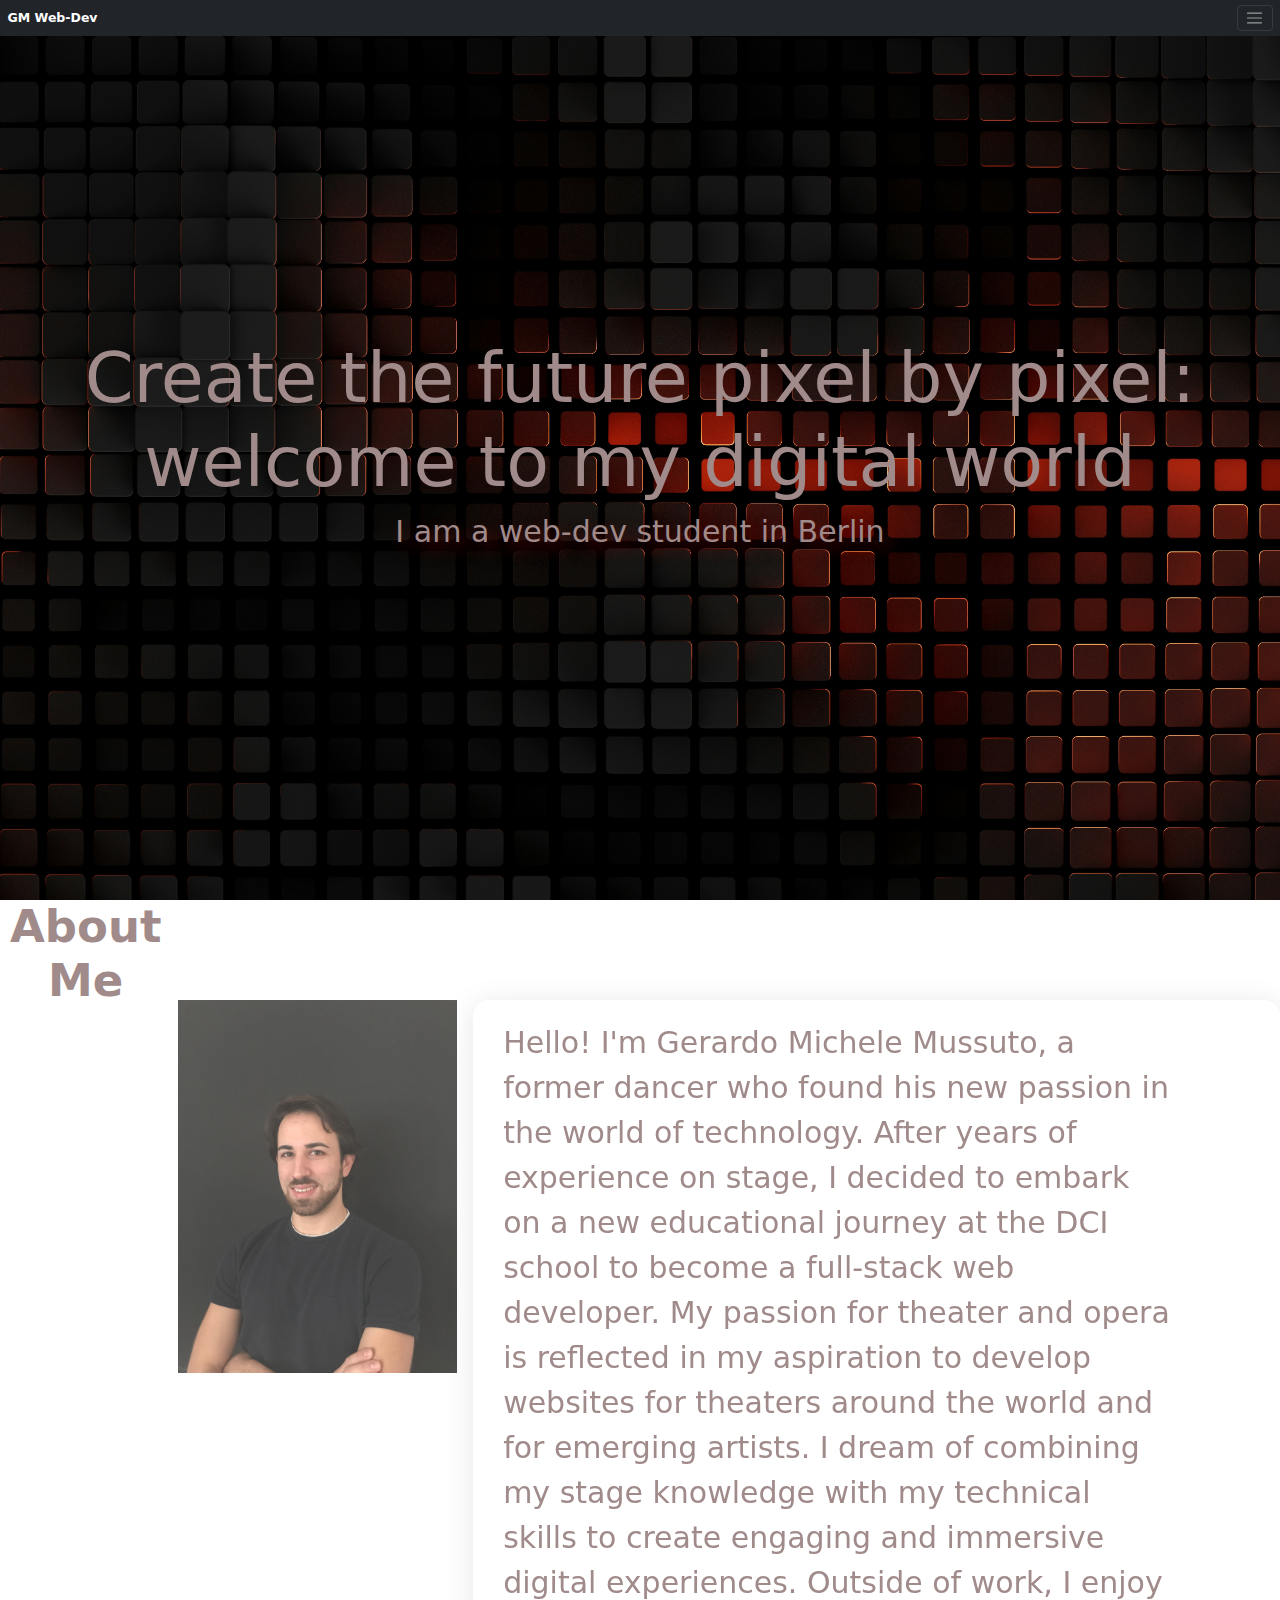
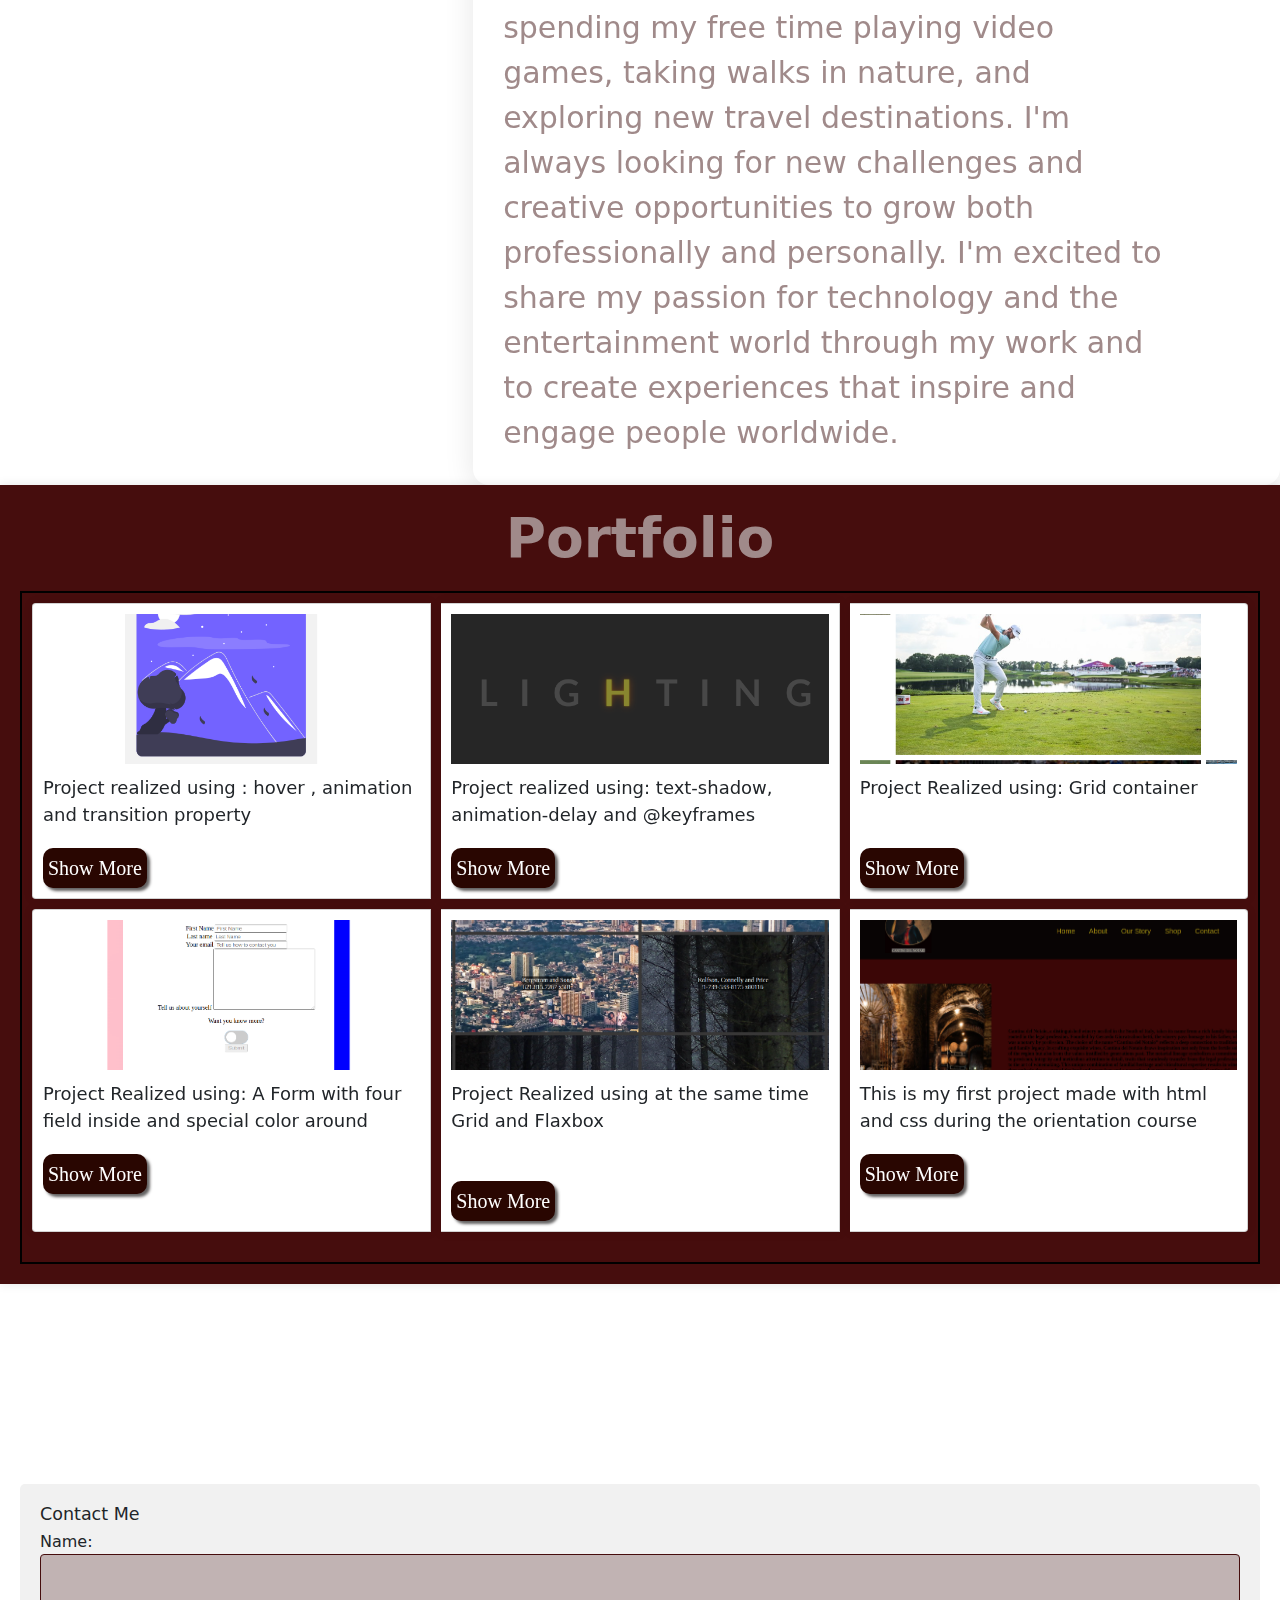
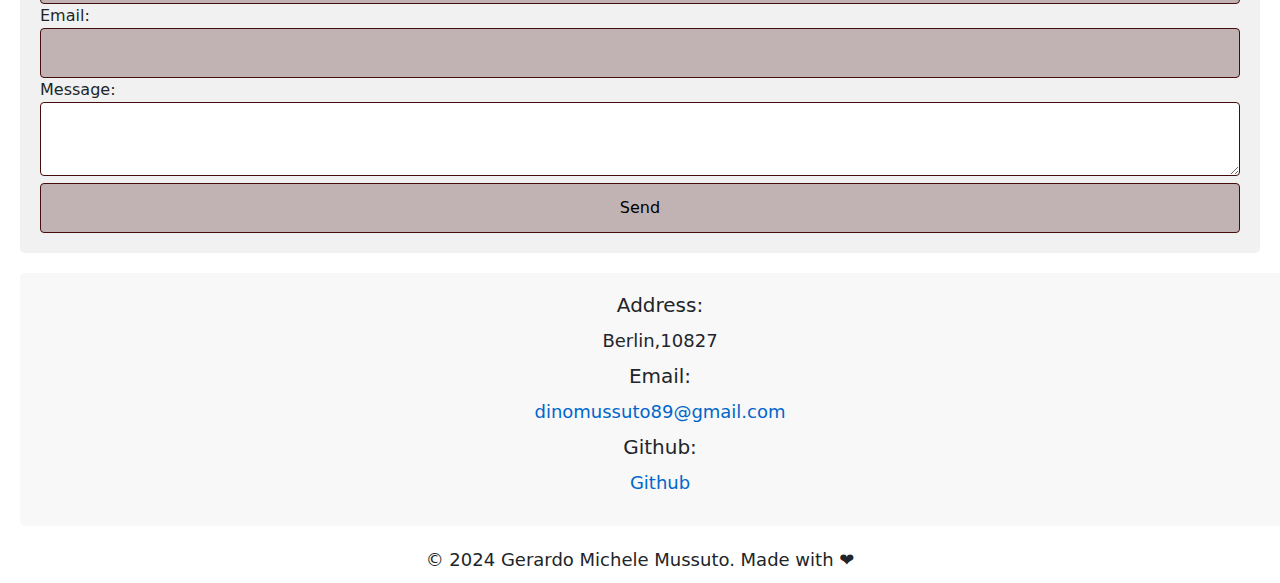
==== index.html @ 2b03a21e "send solution" ====
<!DOCTYPE html>
<html lang="en">
  <head>
    <meta charset="UTF-8" />
    <meta name="viewport" content="width=device-width, initial-scale=1.0" />
    <meta
      name="description"
      content="Explore Gerardo Mussuto's portfolio showcasing his web development projects. Learn about his background, skills, and contact information. Get in touch for collaborations."
    />
    <title>GM Portfolio</title>
    <link rel="stylesheet" href="style.css" />
    <!-- bootstrap CDN -->
    <link
      href="https://cdn.jsdelivr.net/npm/bootstrap@5.3.3/dist/css/bootstrap.min.css"
      rel="stylesheet"
      integrity="sha384-QWTKZyjpPEjISv5WaRU9OFeRpok6YctnYmDr5pNlyT2bRjXh0JMhjY6hW+ALEwIH"
      crossorigin="anonymous"
    />
  </head>
  <body>
    <!--Navigation bar added using bootstrap-->
    <nav
      class="navbar navbar-dark bg-dark fixed-top"
      aria-label="First navbar example"
    >
      <div class="container-fluid">
        <a class="navbar-brand" href="#">GM Web-Dev</a>
        <button
          class="navbar-toggler collapsed"
          type="button"
          data-bs-toggle="collapse"
          data-bs-target="#navbarsExample01"
          aria-controls="navbarsExample01"
          aria-expanded="false"
          aria-label="Toggle navigation"
        >
          <span class="navbar-toggler-icon"></span>
        </button>

        <div class="navbar-collapse collapse" id="navbarsExample01">
          <ul class="navbar-nav me-auto mb-2">
            <li class="nav-item">
              <a class="nav-link active" aria-current="page" href="#">Home</a>
            </li>
            <li class="nav-item">
              <a class="nav-link" href="#about">About</a>
            </li>

            <li class="nav-item dropdown">
              <a
                class="nav-link dropdown-toggle"
                href="#"
                data-bs-toggle="dropdown"
                aria-expanded="false"
                >More info</a
              >
              <ul class="dropdown-menu">
                <li>
                  <a class="dropdown-item" href="#portfolio">Portfolio</a>
                </li>
                <li>
                  <a class="dropdown-item" href="#contact">Contact</a>
                </li>
              </ul>
            </li>
          </ul>
        </div>
      </div>
    </nav>
    <!--Hero Section the text appears one letter at a time-->
    <section class="image-bg" id="home">
      <div class="container">
        <div class="main-title">
          <h1>Create the future pixel by pixel: welcome to my digital world</h1>
        </div>
        <div class="row">
          <h2 class="title">
            <span>C</span>
            <span>r</span>
            <span>e</span>
            <span>a</span>
            <span>t</span>
            <span>e</span>
            <span>&nbsp;</span>
            <span>t</span>
            <span>h</span>
            <span>e</span>
            <span>&nbsp;</span>
            <span>f</span>
            <span>u</span>
            <span>t</span>
            <span>u</span>
            <span>r</span>
            <span>e</span>
            <span>&nbsp;</span>
            <span>p</span>
            <span>i</span>
            <span>x</span>
            <span>e</span>
            <span>l</span>
            <span>&nbsp;</span>
            <span>b</span>
            <span>y</span>
            <span>&nbsp;</span>
            <span>p</span>
            <span>i</span>
            <span>x</span>
            <span>e</span>
            <span>l</span>
            <span>:</span>
            <span>&nbsp;</span>
            <span>w</span>
            <span>e</span>
            <span>l</span>
            <span>c</span>
            <span>o</span>
            <span>m</span>
            <span>e</span>
            <span>&nbsp;</span>
            <span>t</span>
            <span>o</span>

            <span>&nbsp;</span>
            <span>m</span>
            <span>y</span>
            <span>&nbsp;</span>
            <span>d</span>
            <span>i</span>
            <span>g</span>
            <span>i</span>
            <span>t</span>
            <span>a</span>
            <span>l</span>
            <span>&nbsp;</span>
            <span>w</span>
            <span>o</span>
            <span>r</span>
            <span>l</span>
            <span>d</span>
          </h2>
          <p class="title-2">I am a web-dev student in Berlin</p>
        </div>
      </div>
    </section>
    <div class="section-div">
      <section class="video" id="about">
        <video autoplay loop muted playsinline id="video-background">
          <source
            src="./video/3141211-uhd_3840_2160_25fps.mp4"
            type="video/mp4"
          />
        </video>
        <div class="container-1">
          <h2>About Me</h2>
        </div>
        <div class="container-2">
          <img
            src="images/IMG_7502.jpg"
            class="foto"
            alt="profile picture of myself with t-shirt"
          />
          <div class="about-me-text">
            <p>
              Hello! I'm Gerardo Michele Mussuto, a former dancer who found his
              new passion in the world of technology. After years of experience
              on stage, I decided to embark on a new educational journey at the
              DCI school to become a full-stack web developer. My passion for
              theater and opera is reflected in my aspiration to develop
              websites for theaters around the world and for emerging artists. I
              dream of combining my stage knowledge with my technical skills to
              create engaging and immersive digital experiences. Outside of
              work, I enjoy spending my free time playing video games, taking
              walks in nature, and exploring new travel destinations. I'm always
              looking for new challenges and creative opportunities to grow both
              professionally and personally. I'm excited to share my passion for
              technology and the entertainment world through my work and to
              create experiences that inspire and engage people worldwide.
            </p>
          </div>
        </div>
      </section>
      <!--Porfolio Section contains a card group with some project-->
      <section class="project" id="portfolio">
        <div class="container-tp">
          <h2>Portfolio</h2>
        </div>
        <div class="card-container">
          <div class="card-group">
            <div class="card">
              <img src="./imgPortfolio/caption-this.png" alt="Project 1" />
              <p>
                Project realized using : hover , animation and transition
                property
              </p>
              <div id="show-more-button">
                <a href="./project/captionThis/index.html" target="_blank">
                  <button class="show-more-button">Show More</button></a
                >
              </div>
            </div>
            <div class="card">
              <img src="imgPortfolio/lighting.png" alt="Project 2" />
              <p>
                Project realized using: text-shadow, animation-delay and
                @keyframes
              </p>
              <div id="show-more-button">
                <a href="./project/lightMeUp/index.html" target="_blank">
                  <button class="show-more-button">Show More</button></a
                >
              </div>
            </div>
            <div class="card">
              <img src="./imgPortfolio/sport-grid.png" alt="Project 3" />

              <p>Project Realized using: Grid container</p>
              <br />
              <div id="show-more-button">
                <a href="./project/sportsGrid/index.html" target="_blank">
                  <button class="show-more-button">Show More</button></a
                >
              </div>
            </div>
          </div>
          <div class="card-group">
            <div class="card">
              <img src="./imgPortfolio/Swagger.png" alt="Project 4" />
              <p>
                Project Realized using: A Form with four field inside and
                special color around
              </p>
              <div id="show-more-button">
                <a href="./project/swagger/index.html" target="_blank">
                  <button class="show-more-button">Show More</button></a
                >
              </div>
            </div>
            <div class="card">
              <img src="./imgPortfolio/Grid-flexbox.png" alt="Project 5" />
              <p>Project Realized using at the same time Grid and Flaxbox</p>
              <br />
              <div id="show-more-button">
                <a
                  href="./project/gridAndFlexboxLivingInHarmony/index.html"
                  target="_blank"
                >
                  <button class="show-more-button">Show More</button></a
                >
              </div>
            </div>
            <div class="card">
              <img src="./imgPortfolio/web-page.png" alt="Project 6" />
              <p>
                This is my first project made with html and css during the
                orientation course
              </p>
              <div id="show-more-button">
                <a
                  href="./project/cantinedelnotaiowebpage/index.html"
                  target="_blank"
                >
                  <button class="show-more-button">Show More</button></a
                >
              </div>
            </div>
          </div>
        </div>
      </section>
    </div>

    <!--Contact Section working with Formspree-->

    <div class="container-me" id="contact">
      <h3>Contact Me</h3>
      <form action="https://formspree.io/f/mpzvndnp" method="post">
        <label for="name">Name:</label>
        <input type="text" id="name" name="name" required />

        <label for="email">Email:</label>
        <input type="email" id="email" name="email" required />

        <label for="message">Message:</label>
        <textarea id="message" name="message" required></textarea>

        <input type="submit" value="Send" />
      </form>
    </div>
    <!--Footer Section-->
    <footer>
      <div class="footerclass">
        <div class="info">
          <div class="contact-detail">
            <h2>Address:</h2>
            <p>Berlin,10827</p>
          </div>
          <div class="contact-detail">
            <h2>Email:</h2>
            <p><a href="mailto:you@example.com">dinomussuto89@gmail.com</a></p>
          </div>
          <div class="contact-detail">
            <h2>Github:</h2>
            <p>
              <a
                href="https://github.com/Onid89?tab=repositories"
                target="_blank"
                >Github</a
              >
            </p>
          </div>
        </div>
        <div class="copyright">
          <p>&copy; 2024 Gerardo Michele Mussuto. Made with ❤︎</p>
        </div>
      </div>
    </footer>

    <!--Bootstrap-->
    <script
      src="https://cdn.jsdelivr.net/npm/bootstrap@5.3.3/dist/js/bootstrap.bundle.min.js"
      integrity="sha384-YvpcrYf0tY3lHB60NNkmXc5s9fDVZLESaAA55NDzOxhy9GkcIdslK1eN7N6jIeHz"
      crossorigin="anonymous"
    ></script>
  </body>
</html>
---- style.css ----
:root {
  font-size: 62.5%;
}

/* reset the default margins, borders, and padding of all elements in the documen */
* {
  margin: 0;
  border: 0;
  padding: 0;
}

body {
  background-color: #460d0d;
  overflow-x: hidden;
  max-width: 100%;
}

/* The main-title , h1 title will not be shown when the site launches on large screens */

.main-title {
  display: none;
}

.navbar {
  top: 4rem;
  width: 100%;
  font-weight: bold;
  font-size: 2rem;
}

.dropdown-item,
.dropdown-menu {
  font-size: 1.5rem;
  font-weight: bold;
}

.image-bg {
  height: 100vh;
  background-image: url(./images/milad-fakurian-UBsAHHLucc8-unsplash.jpg);
  background-size: cover;
  position: relative;
}

.title span {
  font-size: 7.5rem;
  opacity: 0;
  animation: appear 0.5s forwards;
  color: rgb(160, 138, 138);
  text-shadow: 8px 8px 16px rgba(181, 16, 16, 0.5);

  word-break: break-word;
}

@keyframes appear {
  from {
    opacity: 0;
  }
  to {
    opacity: 1;
  }
}

.title-2 {
  font-size: 3rem;
  color: rgb(160, 138, 138);
  text-shadow: 8px 8px 16px rgba(181, 16, 16, 0.5);
}

.container {
  text-align: center;
  position: absolute;
  top: 50%;
  left: 50%;
  transform: translate(-50%, -50%);
}

.container-1 {
  margin-bottom: 0;
  text-align: center;
  justify-content: center;
}
.container-1 h2 {
  text-align: center;
  align-items: center;
  /* margin-top: 2.8rem; */
  font-size: 4.5rem;
  color: rgb(160, 138, 138);
  padding-left: 1rem;
  animation: lightingAnimation 3s linear infinite;
  font-weight: bolder;
}

@keyframes lightingAnimation {
  0% {
    color: rgb(160, 138, 138);
  }
  100% {
    color: white;
    text-shadow: 2rem 2rem 2rem white;
  }
}

.video {
  position: relative;
  height: 100%; /* Set the height to 100vh to cover the entire section */
  display: flex;
}

#video-background {
  position: absolute;
  top: 0;
  left: 0;
  width: 100%;
  height: 100%;
  object-fit: cover;
  z-index: -1; /* Move the video behind the content */
}

.container-1,
.container-2 {
  position: relative;
  z-index: 1 Move the content on top of the video;
}

.foto {
  margin-inline: 16px;
  width: 20%;
  opacity: 0.8;
}

.container-2 {
  margin-top: 10rem;
  display: flex;
  align-items: start;
}

.container-2 img {
  width: 25%;
}
.section-div {
  display: flex;
  flex-direction: column;
}
.about-me-text {
  display: flex;
  /* width: 75%;
  height: 80%; */

  border-radius: 16px;
  box-shadow: 0 4px 30px rgba(0, 0, 0, 0.1);
  backdrop-filter: blur(20px);
  -webkit-backdrop-filter: blur(20px);
  font-size: 3rem;
  color: rgb(160, 138, 138);
  padding: 2rem;
  position: relative;
  margin-bottom: 10rem;
  p {
    position: relative;
    display: flex;
    flex-direction: column;
    padding-right: 9rem;
    margin-left: 1rem;
  }
}

/*Card Section Style*/

.project {
  position: relative;
  max-width: 100%;
  height: 100%;
  /*  margin: 40px; */
  padding: 20px;
  box-shadow: 0 0 10px rgba(0, 0, 0, 0.1);
  background: rgba(61, 1, 1, 0.952);
  background-size: cover;
  position: relative;
  margin-top: 10rem;
}

.main-title {
  text-align: center;
  justify-content: center;
  color: rgb(160, 138, 138);
  opacity: 0;
  display: flex;
  h1 {
    font-size: 7em;
  }
}
.container-tp h2 {
  text-align: center;
  justify-content: center;
  font-size: 5.5rem;
  color: rgb(160, 138, 138);
  animation: lightingAnimation 3s linear infinite;
  font-weight: bolder;
}

.card-container {
  margin-top: 2rem;
  display: flex;
  flex-wrap: wrap;
  justify-content: center;
}

.card-group {
  display: flex;
  flex-wrap: wrap;
  justify-content: center;
  margin-bottom: 0;
}

/* work on the buttons when responsive */
.card {
  margin: 1rem;
  width: calc(33.33% - 40px);
  background: #fff;
  border: 1px solid #ddd;
  box-shadow: 0 0 10px rgba(0, 0, 0, 0.1);
  padding: 1rem;
  font-size: 18px;
}

.card img {
  width: 100%;
  height: 150px;
  object-fit: cover;
  margin-bottom: 10px;
}

.card p {
  margin-bottom: 20px;
}

.container-me {
  background-color: #f1f1f1;
  padding: 20px;
  margin: 20px;
  border-radius: 5px;
  margin-top: 20rem;
}

input {
  background: #410c0c44;
}

input,
textarea {
  width: 100%;
  padding: 12px;
  border: 1px solid #460d0d;
  border-radius: 4px;
  box-sizing: border-box;
  margin-top: 6px;
  margin-bottom: 16px;
  resize: vertical;
}

.show-more-button {
  padding: 0.5rem;
  border-radius: 1rem;
  background-color: #290601;
  color: #ffffff;
  font-size: 2rem;
  font-family: "Courgette", cursive;
  cursor: pointer;
  box-shadow: 0.3rem 0.3rem 0.3rem rgb(100, 98, 98);
}

.info {
  background-color: #f1f1f188;
  padding: 20px;
  margin: 20px;
  border-radius: 5px;
  text-align: center;
}

.info h2 {
  margin-bottom: 10px;
}

.info a {
  color: #0066cc;
  text-decoration: none;
}

.card-container {
  /* black border for div check */
  border: 2px solid black;
  display: flex;
  flex-wrap: wrap;
  padding-bottom: 3rem;
}

.project {
  margin-top: -10rem;
}

form {
  font-size: medium;
}
footer {
  width: 100%;
  font-size: large;
  text-align: center;
  .info {
    width: 100%;
    justify-content: space-between;
    padding-right: 15rem;
    padding-left: 15rem;
    background-color: #f1f1f188;
    display: flex;
    position: relative;
  }
  .copyright {
    text-align: center;
    justify-content: center;
  }
}

/* Adaptation for cellular phones */

@media screen and (max-width: 480px) and (orientation: portrait) {
  .main-title {
    opacity: 1;
  }
  .title {
    display: none;
  }
  .about-me-text {
    display: flex;
    flex-direction: column;
  }
  .about-me-text p {
    display: flex;
    flex-direction: column;
    position: relative;
  }
  .footerclass .info {
    display: flex;
    flex-direction: column;
    align-items: center;
  }
}
/* Adaptation for tablets and medium size screens */

@media screen and (min-width: 481px) and (max-width: 768px) {
  .main-title {
    opacity: 1;
  }
  .title {
    display: none;
  }
  .about-me-text {
    display: flex;
    flex-direction: column;
  }
  .about-me-text p {
    display: flex;
    flex-direction: column;
    position: relative;
  }
  .footerclass .info {
    display: flex;
    flex-direction: column;
    align-items: center;
  }
}
/* Adaptation for smaller and medium rasolution screens */

@media screen and (min-width: 769px) and (max-width: 1783px) {
  .main-title {
    opacity: 1;
  }
  .title {
    display: none;
  }
  .about-me-text {
    display: flex;
    flex-direction: column;
  }
  .about-me-text p {
    display: flex;
    flex-direction: column;
    position: relative;
  }
  .footerclass .info {
    display: flex;
    flex-direction: column;
    align-items: center;
  }
}

/* Hero Section Delay each letter */
.title span:nth-child(1) {
  animation-delay: 0s;
}
.title span:nth-child(2) {
  animation-delay: 0.1s;
}
.title span:nth-child(3) {
  animation-delay: 0.2s;
}
.title span:nth-child(4) {
  animation-delay: 0.3s;
}
.title span:nth-child(5) {
  animation-delay: 0.4s;
}
.title span:nth-child(6) {
  animation-delay: 0.5s;
}
.title span:nth-child(7) {
  animation-delay: 0.6s;
}
.title span:nth-child(8) {
  animation-delay: 0.7s;
}
.title span:nth-child(9) {
  animation-delay: 0.8s;
}
.title span:nth-child(10) {
  animation-delay: 0.9s;
}
.title span:nth-child(11) {
  animation-delay: 1s;
}
.title span:nth-child(12) {
  animation-delay: 1.1s;
}
.title span:nth-child(13) {
  animation-delay: 1.2s;
}
.title span:nth-child(14) {
  animation-delay: 1.3s;
}
.title span:nth-child(15) {
  animation-delay: 1.4s;
}
.title span:nth-child(16) {
  animation-delay: 1.5s;
}
.title span:nth-child(17) {
  animation-delay: 1.6s;
}
.title span:nth-child(18) {
  animation-delay: 1.7s;
}
.title span:nth-child(19) {
  animation-delay: 1.8s;
}
.title span:nth-child(20) {
  animation-delay: 1.9s;
}
.title span:nth-child(21) {
  animation-delay: 2s;
}
.title span:nth-child(22) {
  animation-delay: 2.1s;
}
.title span:nth-child(23) {
  animation-delay: 2.2s;
}
.title span:nth-child(24) {
  animation-delay: 2.3s;
}
.title span:nth-child(25) {
  animation-delay: 2.4s;
}
.title span:nth-child(26) {
  animation-delay: 2.5s;
}
.title span:nth-child(27) {
  animation-delay: 2.6s;
}
.title span:nth-child(28) {
  animation-delay: 2.7s;
}
.title span:nth-child(29) {
  animation-delay: 2.8s;
}
.title span:nth-child(30) {
  animation-delay: 2.9s;
}
.title span:nth-child(31) {
  animation-delay: 3s;
}
.title span:nth-child(32) {
  animation-delay: 3.1s;
}

.title span:nth-child(33) {
  animation-delay: 3.2s;
}
.title span:nth-child(34) {
  animation-delay: 3.3s;
}
.title span:nth-child(35) {
  animation-delay: 3.4s;
}
.title span:nth-child(36) {
  animation-delay: 3.5s;
}
.title span:nth-child(37) {
  animation-delay: 3.6s;
}
.title span:nth-child(38) {
  animation-delay: 3.7s;
}
.title span:nth-child(39) {
  animation-delay: 3.8s;
}
.title span:nth-child(40) {
  animation-delay: 3.9s;
}
.title span:nth-child(41) {
  animation-delay: 4s;
}
.title span:nth-child(42) {
  animation-delay: 4.1s;
}
.title span:nth-child(43) {
  animation-delay: 4.2s;
}
.title span:nth-child(44) {
  animation-delay: 4.3s;
}
.title span:nth-child(45) {
  animation-delay: 4.4s;
}
.title span:nth-child(46) {
  animation-delay: 4.5s;
}
.title span:nth-child(47) {
  animation-delay: 4.6s;
}
.title span:nth-child(48) {
  animation-delay: 4.7s;
}
.title span:nth-child(49) {
  animation-delay: 4.8s;
}
.title span:nth-child(50) {
  animation-delay: 4.9s;
}
.title span:nth-child(51) {
  animation-delay: 5s;
}
.title span:nth-child(52) {
  animation-delay: 5.1s;
}
.title span:nth-child(53) {
  animation-delay: 5.2s;
}
.title span:nth-child(54) {
  animation-delay: 5.3s;
}
.title span:nth-child(55) {
  animation-delay: 5.4s;
}
.title span:nth-child(56) {
  animation-delay: 5.5s;
}
.title span:nth-child(57) {
  animation-delay: 5.6s;
}
.title span:nth-child(58) {
  animation-delay: 5.7s;
}
.title span:nth-child(59) {
  animation-delay: 5.8s;
}
.title span:nth-child(60) {
  animation-delay: 5.9s;
}
.title span:nth-child(61) {
  animation-delay: 6s;
}
.title span:nth-child(62) {
  animation-delay: 6.1s;
}
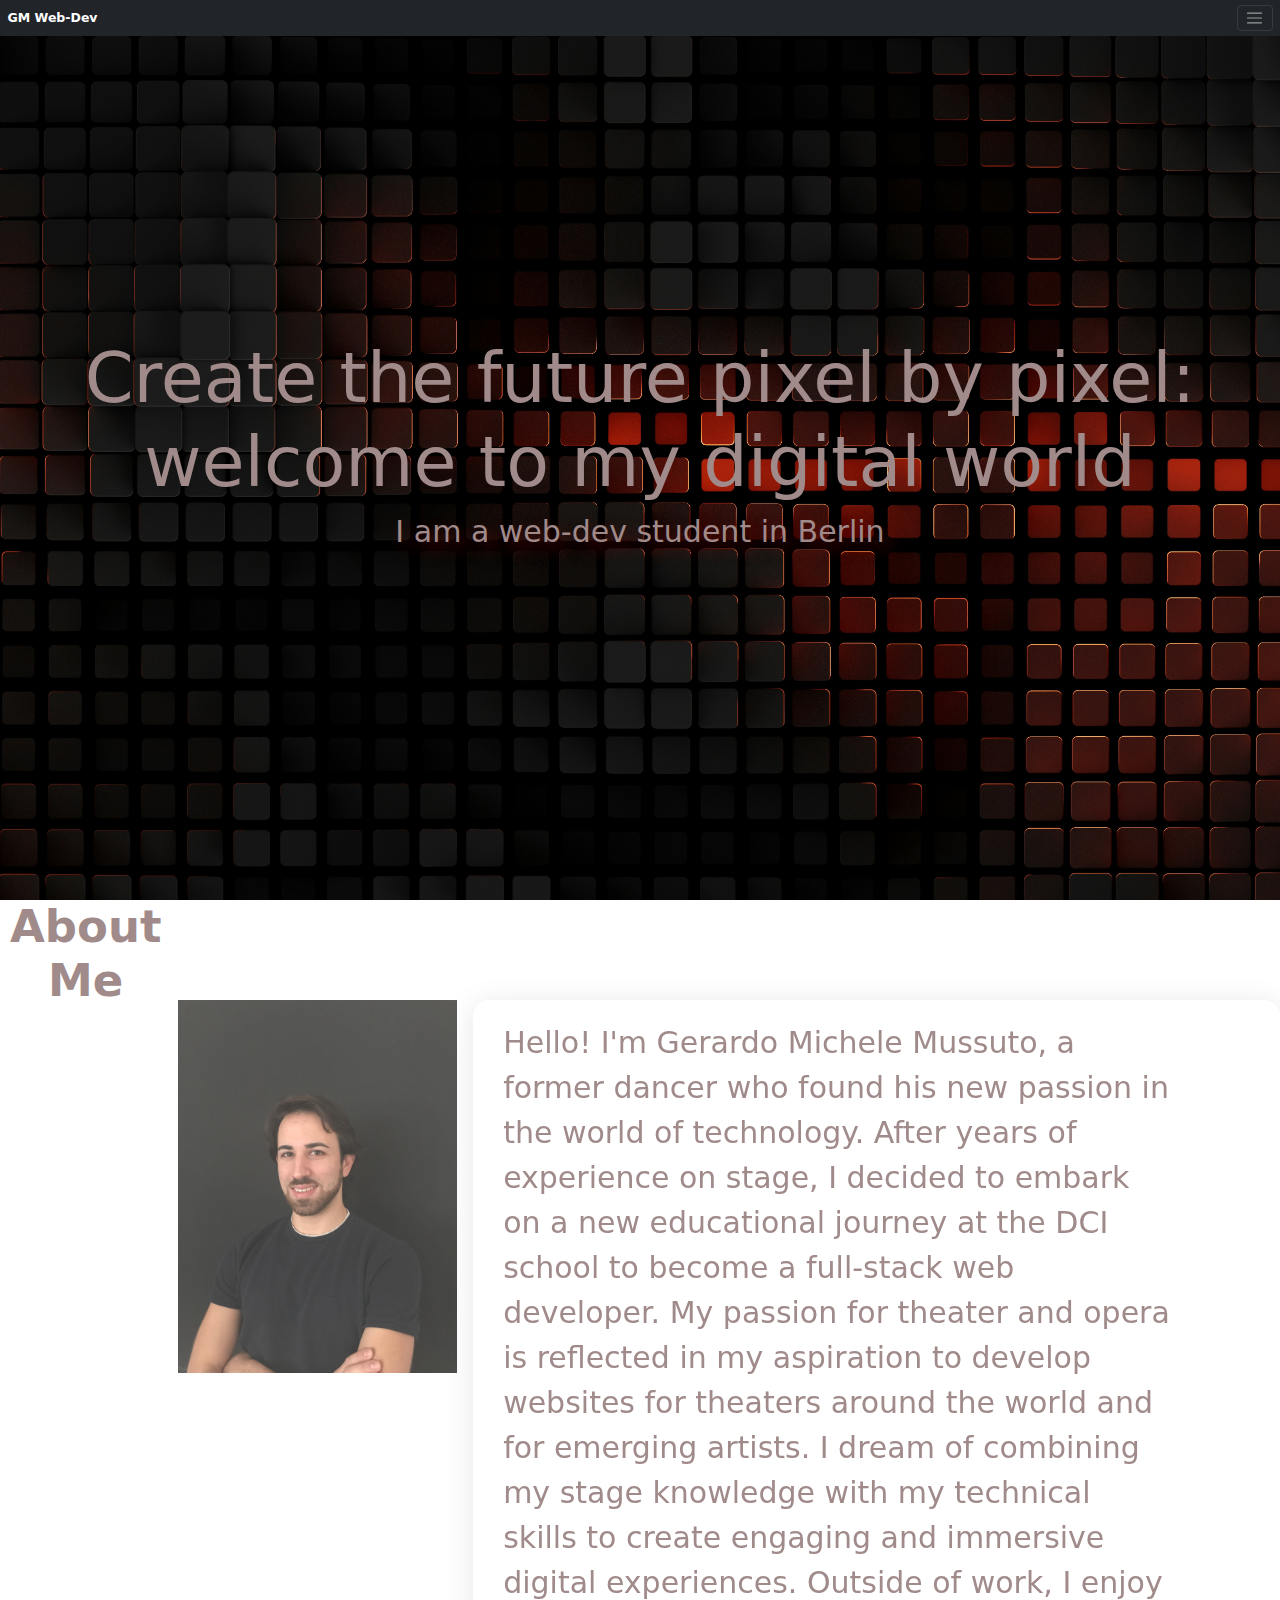
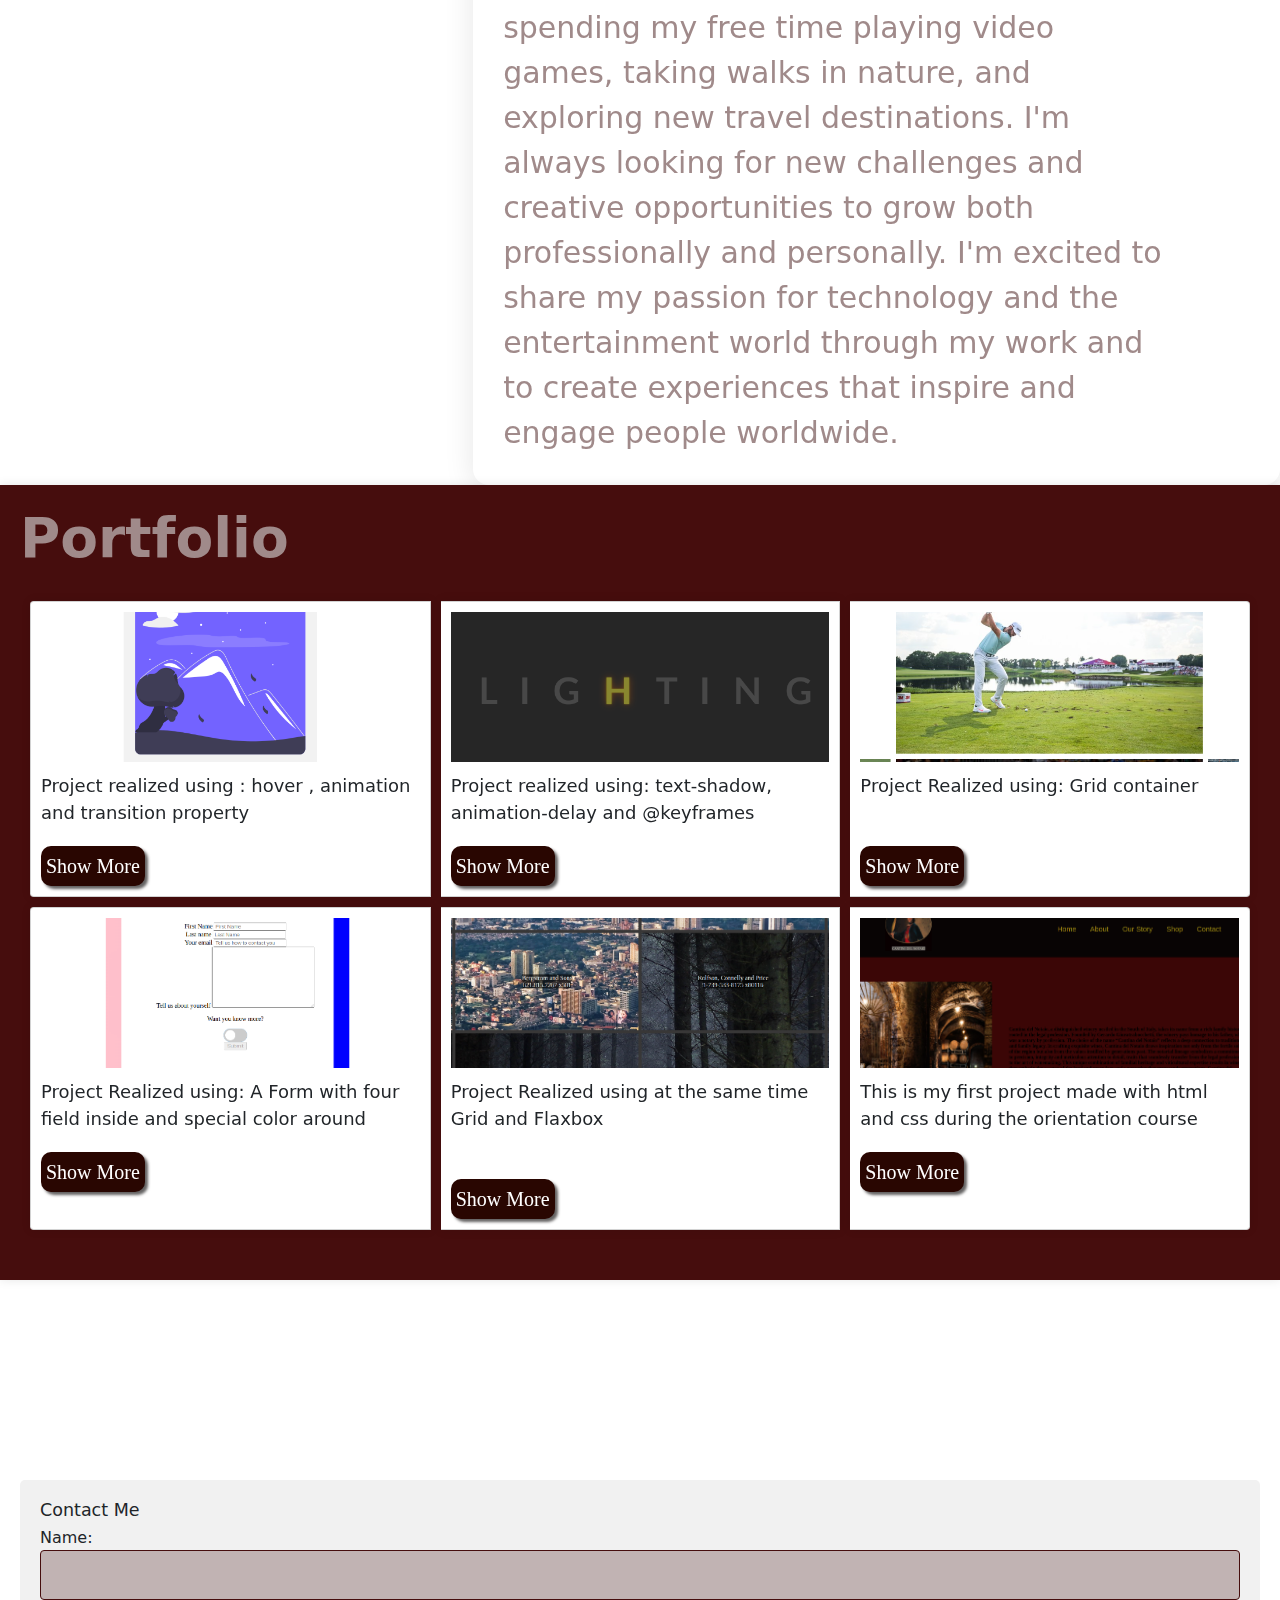
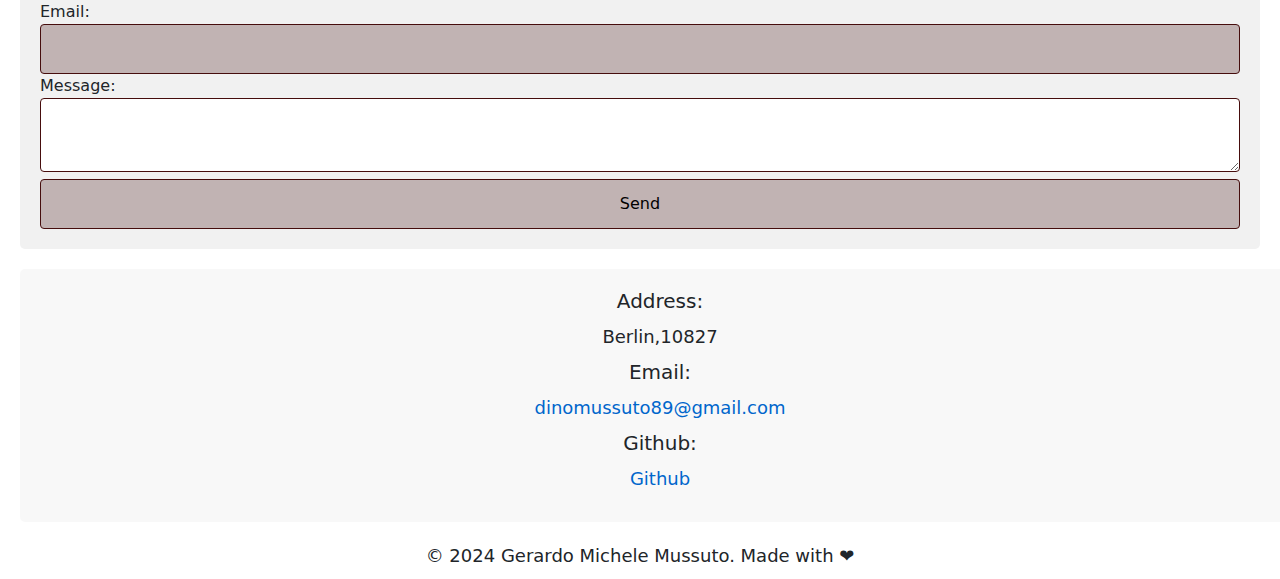
==== commit 887d8ebd: "send solution" ====
--- a/index.html
+++ b/index.html
@@ -8,6 +8,7 @@
       content="Explore Gerardo Mussuto's portfolio showcasing his web development projects. Learn about his background, skills, and contact information. Get in touch for collaborations."
     />
     <title>GM Portfolio</title>
+
     <link rel="stylesheet" href="style.css" />
     <!-- bootstrap CDN -->
     <link
--- a/style.css
+++ b/style.css
@@ -41,6 +41,7 @@
   position: relative;
 }
 
+/* text will appear letter by letter (only on large screens) */
 .title span {
   font-size: 7.5rem;
   opacity: 0;
@@ -90,6 +91,7 @@
   font-weight: bolder;
 }
 
+/* make the text more visible  */
 @keyframes lightingAnimation {
   0% {
     color: rgb(160, 138, 138);
@@ -128,6 +130,7 @@
   opacity: 0.8;
 }
 
+/* container -2 contains (img)foto and about-me text */
 .container-2 {
   margin-top: 10rem;
   display: flex;
@@ -141,6 +144,7 @@
   display: flex;
   flex-direction: column;
 }
+
 .about-me-text {
   display: flex;
   /* width: 75%;
@@ -148,6 +152,7 @@
 
   border-radius: 16px;
   box-shadow: 0 4px 30px rgba(0, 0, 0, 0.1);
+  /* Apply a blur effect to the background of the element, with a radius of 20 pixels. The -webkit- prefix is used to support older WebKit browsers. */
   backdrop-filter: blur(20px);
   -webkit-backdrop-filter: blur(20px);
   font-size: 3rem;
@@ -190,8 +195,8 @@
   }
 }
 .container-tp h2 {
-  text-align: center;
-  justify-content: center;
+  /* text-align: center;
+  justify-content: center; */
   font-size: 5.5rem;
   color: rgb(160, 138, 138);
   animation: lightingAnimation 3s linear infinite;
@@ -288,7 +293,7 @@
 
 .card-container {
   /* black border for div check */
-  border: 2px solid black;
+  /* border: 2px solid black; */
   display: flex;
   flex-wrap: wrap;
   padding-bottom: 3rem;
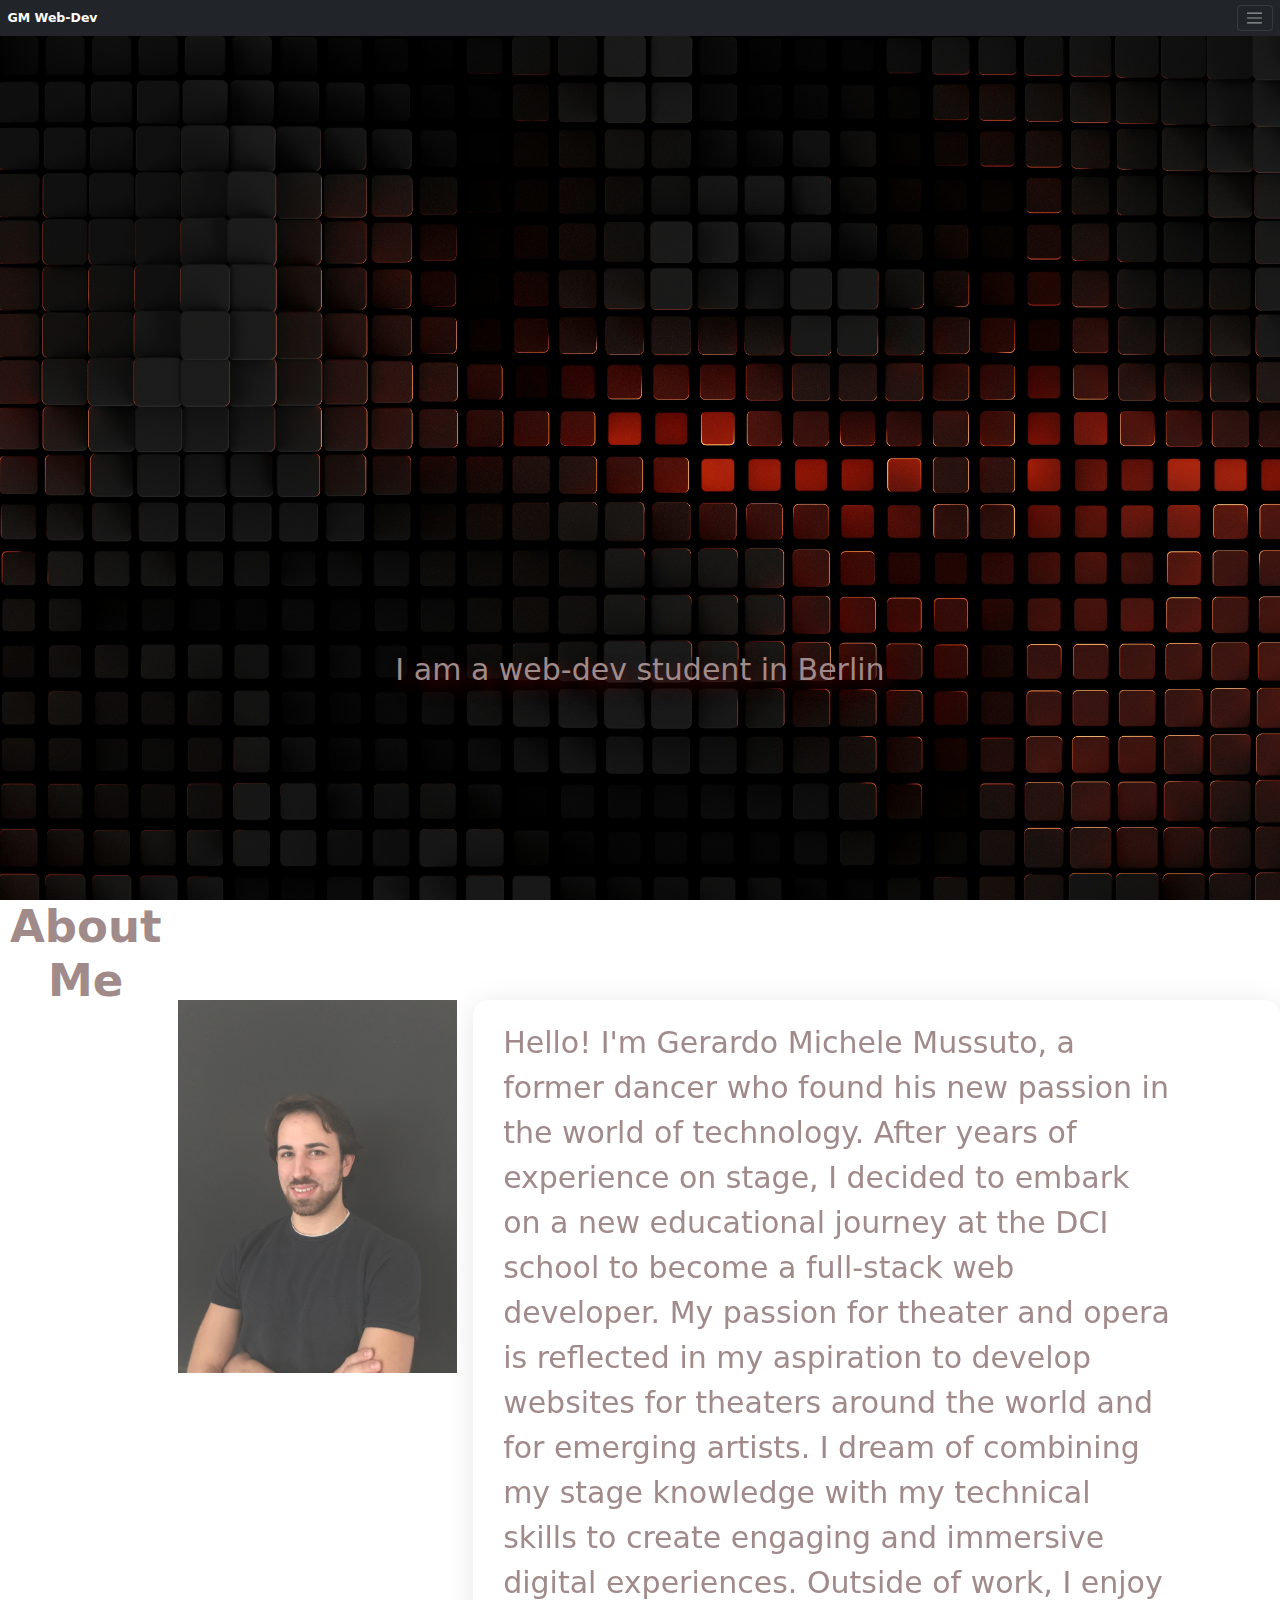
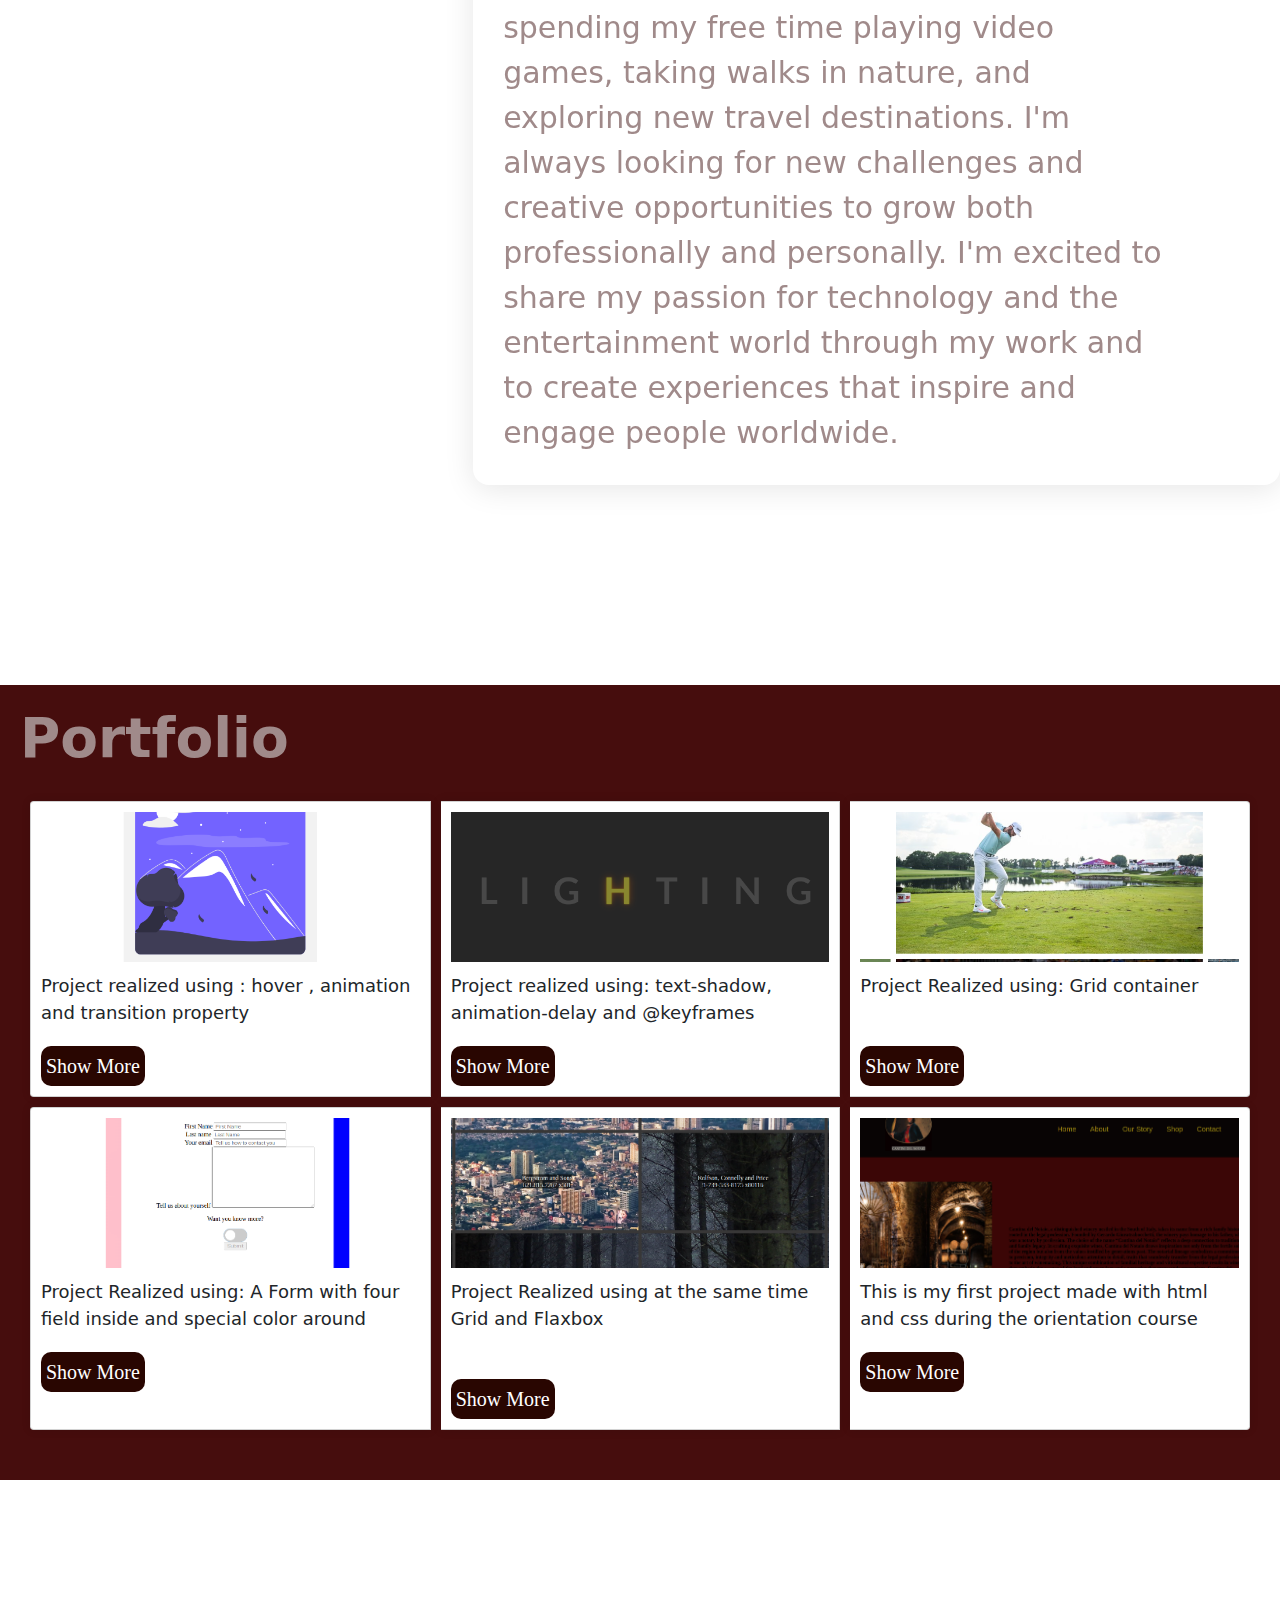
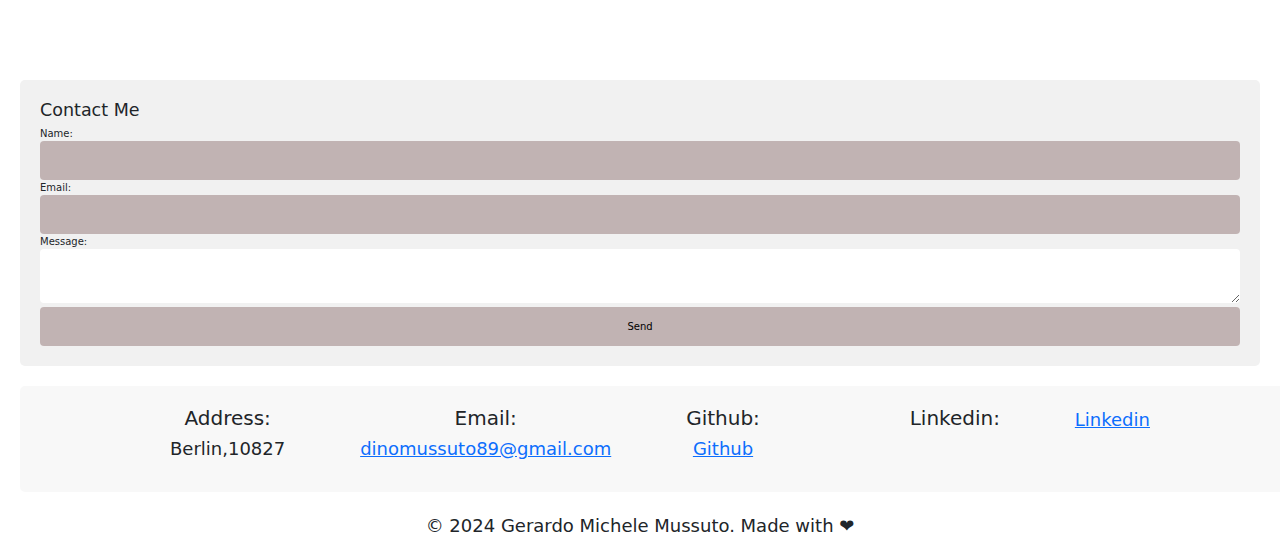
==== commit e4382006: "new info" ====
--- a/index.html
+++ b/index.html
@@ -142,7 +142,17 @@
           <p class="title-2">I am a web-dev student in Berlin</p>
         </div>
       </div>
+      <!-- About Me Section -->
     </section>
+    <!---TEST--------------------------------------------------------------------->
+    <div class="image-container">
+      <img
+        src="images/pixel-by-pixel.png"
+        alt="pixel"
+        class="responsive-image"
+      />
+    </div>
+    <!------------------------TEEEESSSSSTTTT-------------------------------------------------->
     <div class="section-div">
       <section class="video" id="about">
         <video autoplay loop muted playsinline id="video-background">
@@ -308,6 +318,10 @@
               >
             </p>
           </div>
+          <div class="contact-detail"></div>
+            <h2>Linkedin:</h2>
+            <p><a href="https://www.linkedin.com/in/gerardo-michele-mussuto-895971313"  target="_blank">Linkedin</a></p>
+          </div>
         </div>
         <div class="copyright">
           <p>&copy; 2024 Gerardo Michele Mussuto. Made with ❤︎</p>
--- a/style.css
+++ b/style.css
@@ -2,7 +2,7 @@
   font-size: 62.5%;
 }
 
-/* reset the default margins, borders, and padding of all elements in the documen */
+/* reset the default margins, borders, and padding of all elements in the document */
 * {
   margin: 0;
   border: 0;
@@ -14,8 +14,6 @@
   overflow-x: hidden;
   max-width: 100%;
 }
-
-/* The main-title , h1 title will not be shown when the site launches on large screens */
 
 .main-title {
   display: none;
@@ -41,14 +39,12 @@
   position: relative;
 }
 
-/* text will appear letter by letter (only on large screens) */
 .title span {
-  font-size: 7.5rem;
+  font-size: 7.5rem; /* dimensione predefinita */
   opacity: 0;
   animation: appear 0.5s forwards;
   color: rgb(160, 138, 138);
-  text-shadow: 8px 8px 16px rgba(181, 16, 16, 0.5);
-
+  text-shadow: 0.8rem 0.8rem 1.6rem rgba(181, 16, 16, 0.5);
   word-break: break-word;
 }
 
@@ -63,8 +59,8 @@
 
 .title-2 {
   font-size: 3rem;
-  color: rgb(160, 138, 138);
-  text-shadow: 8px 8px 16px rgba(181, 16, 16, 0.5);
+  color: #a08a8a;
+  text-shadow: 0.8rem 0.8rem 1.6rem rgba(181, 16, 16, 0.5);
 }
 
 .container {
@@ -80,10 +76,10 @@
   text-align: center;
   justify-content: center;
 }
+
 .container-1 h2 {
   text-align: center;
   align-items: center;
-  /* margin-top: 2.8rem; */
   font-size: 4.5rem;
   color: rgb(160, 138, 138);
   padding-left: 1rem;
@@ -91,7 +87,6 @@
   font-weight: bolder;
 }
 
-/* make the text more visible  */
 @keyframes lightingAnimation {
   0% {
     color: rgb(160, 138, 138);
@@ -104,7 +99,7 @@
 
 .video {
   position: relative;
-  height: 100%; /* Set the height to 100vh to cover the entire section */
+  height: 100%;
   display: flex;
 }
 
@@ -115,31 +110,32 @@
   width: 100%;
   height: 100%;
   object-fit: cover;
-  z-index: -1; /* Move the video behind the content */
+  z-index: -1;
 }
 
 .container-1,
 .container-2 {
   position: relative;
-  z-index: 1 Move the content on top of the video;
+  z-index: 1;
 }
 
 .foto {
-  margin-inline: 16px;
+  margin-inline: 1.6rem;
   width: 20%;
   opacity: 0.8;
 }
 
-/* container -2 contains (img)foto and about-me text */
 .container-2 {
   margin-top: 10rem;
   display: flex;
+  flex-direction: row;
   align-items: start;
 }
 
 .container-2 img {
   width: 25%;
 }
+
 .section-div {
   display: flex;
   flex-direction: column;
@@ -147,40 +143,25 @@
 
 .about-me-text {
   display: flex;
-  /* width: 75%;
-  height: 80%; */
-
-  border-radius: 16px;
-  box-shadow: 0 4px 30px rgba(0, 0, 0, 0.1);
-  /* Apply a blur effect to the background of the element, with a radius of 20 pixels. The -webkit- prefix is used to support older WebKit browsers. */
-  backdrop-filter: blur(20px);
-  -webkit-backdrop-filter: blur(20px);
+  flex-direction: column;
+  border-radius: 1.6rem;
+  box-shadow: 0 0.4rem 3rem rgba(0, 0, 0, 0.1);
+  backdrop-filter: blur(2rem);
   font-size: 3rem;
   color: rgb(160, 138, 138);
   padding: 2rem;
-  position: relative;
   margin-bottom: 10rem;
-  p {
-    position: relative;
-    display: flex;
-    flex-direction: column;
-    padding-right: 9rem;
-    margin-left: 1rem;
-  }
-}
-
-/*Card Section Style*/
+}
+
+.about-me-text p {
+  padding-right: 9rem;
+  margin-left: 1rem;
+}
 
 .project {
-  position: relative;
   max-width: 100%;
-  height: 100%;
-  /*  margin: 40px; */
-  padding: 20px;
-  box-shadow: 0 0 10px rgba(0, 0, 0, 0.1);
+  padding: 2rem;
   background: rgba(61, 1, 1, 0.952);
-  background-size: cover;
-  position: relative;
   margin-top: 10rem;
 }
 
@@ -190,13 +171,13 @@
   color: rgb(160, 138, 138);
   opacity: 0;
   display: flex;
-  h1 {
-    font-size: 7em;
-  }
-}
+}
+
+.main-title h1 {
+  font-size: 7rem;
+}
+
 .container-tp h2 {
-  /* text-align: center;
-  justify-content: center; */
   font-size: 5.5rem;
   color: rgb(160, 138, 138);
   animation: lightingAnimation 3s linear infinite;
@@ -214,36 +195,33 @@
   display: flex;
   flex-wrap: wrap;
   justify-content: center;
-  margin-bottom: 0;
-}
-
-/* work on the buttons when responsive */
+}
+
 .card {
   margin: 1rem;
-  width: calc(33.33% - 40px);
+  width: calc(33.33% - 4rem);
   background: #fff;
-  border: 1px solid #ddd;
-  box-shadow: 0 0 10px rgba(0, 0, 0, 0.1);
+  box-shadow: 0 0 1rem rgba(0, 0, 0, 0.1);
   padding: 1rem;
-  font-size: 18px;
+  font-size: 1.8rem;
 }
 
 .card img {
   width: 100%;
-  height: 150px;
+  height: 15rem;
   object-fit: cover;
-  margin-bottom: 10px;
+  margin-bottom: 1rem;
 }
 
 .card p {
-  margin-bottom: 20px;
+  margin-bottom: 2rem;
 }
 
 .container-me {
   background-color: #f1f1f1;
-  padding: 20px;
-  margin: 20px;
-  border-radius: 5px;
+  padding: 2rem;
+  margin: 2rem;
+  border-radius: 0.5rem;
   margin-top: 20rem;
 }
 
@@ -254,13 +232,10 @@
 input,
 textarea {
   width: 100%;
-  padding: 12px;
-  border: 1px solid #460d0d;
-  border-radius: 4px;
-  box-sizing: border-box;
-  margin-top: 6px;
-  margin-bottom: 16px;
-  resize: vertical;
+  padding: 1.2rem;
+  border-radius: 0.4rem;
+  margin-top: 0.6rem;
+  margin-bottom: 1.6rem;
 }
 
 .show-more-button {
@@ -269,134 +244,137 @@
   background-color: #290601;
   color: #ffffff;
   font-size: 2rem;
-  font-family: "Courgette", cursive;
+  font-family: 'Courgette', cursive;
   cursor: pointer;
-  box-shadow: 0.3rem 0.3rem 0.3rem rgb(100, 98, 98);
 }
 
 .info {
   background-color: #f1f1f188;
-  padding: 20px;
-  margin: 20px;
-  border-radius: 5px;
-  text-align: center;
-}
-
-.info h2 {
-  margin-bottom: 10px;
-}
-
-.info a {
-  color: #0066cc;
-  text-decoration: none;
+  padding: 2rem;
+  margin: 2rem;
+  border-radius: 0.5rem;
+  text-align: center;
 }
 
 .card-container {
-  /* black border for div check */
-  /* border: 2px solid black; */
   display: flex;
   flex-wrap: wrap;
   padding-bottom: 3rem;
 }
 
-.project {
-  margin-top: -10rem;
-}
-
-form {
-  font-size: medium;
-}
 footer {
   width: 100%;
   font-size: large;
   text-align: center;
-  .info {
-    width: 100%;
-    justify-content: space-between;
-    padding-right: 15rem;
-    padding-left: 15rem;
-    background-color: #f1f1f188;
-    display: flex;
-    position: relative;
-  }
-  .copyright {
-    text-align: center;
-    justify-content: center;
-  }
-}
-
-/* Adaptation for cellular phones */
-
-@media screen and (max-width: 480px) and (orientation: portrait) {
+}
+
+footer .info {
+  width: 100%;
+  display: flex;
+  justify-content: space-between;
+  padding-right: 15rem;
+  padding-left: 15rem;
+  background-color: #f1f1f188;
+}
+
+footer .copyright {
+  text-align: center;
+  justify-content: center;
+}
+
+/* Media Queries for Smartphone Adaptation */
+
+@media screen and (max-width: 480px) {
   .main-title {
-    opacity: 1;
-  }
+    display: block;
+    font-size: 4rem;
+  }
+
+  .image-bg {
+    display: none;
+  }
+
   .title {
     display: none;
   }
-  .about-me-text {
-    display: flex;
-    flex-direction: column;
-  }
-  .about-me-text p {
-    display: flex;
-    flex-direction: column;
-    position: relative;
-  }
-  .footerclass .info {
-    display: flex;
+
+  .navbar {
+    font-size: 1.5rem;
+  }
+
+  .title span {
+    font-size: 3.5rem;
+    padding: 0 0.5rem; /* Space between letters */
+  }
+
+  .title-2 {
+    display: none;
+    font-size: 2.2rem;
+  }
+
+  .container-1 h2 {
+    display: none;
+    font-size: 3rem;
+  }
+
+  .container-2 {
     flex-direction: column;
     align-items: center;
-  }
-}
-/* Adaptation for tablets and medium size screens */
-
-@media screen and (min-width: 481px) and (max-width: 768px) {
-  .main-title {
-    opacity: 1;
-  }
-  .title {
-    display: none;
-  }
+    margin-top: 4rem;
+  }
+
+  .foto {
+    width: 60%;
+  }
+
   .about-me-text {
-    display: flex;
+    font-size: 2rem;
+    padding: 1rem;
+  }
+
+  .card {
+    width: 90%;
+  }
+
+  .card img {
+    height: auto;
+  }
+
+  .project {
+    margin-top: 5rem;
+  }
+
+  .container-me,
+  .info {
+    padding: 1rem;
+    margin: 1rem;
+  }
+
+  footer .info {
     flex-direction: column;
-  }
-  .about-me-text p {
-    display: flex;
-    flex-direction: column;
-    position: relative;
-  }
-  .footerclass .info {
-    display: flex;
-    flex-direction: column;
-    align-items: center;
-  }
-}
-/* Adaptation for smaller and medium rasolution screens */
-
-@media screen and (min-width: 769px) and (max-width: 1783px) {
-  .main-title {
-    opacity: 1;
-  }
-  .title {
-    display: none;
-  }
-  .about-me-text {
-    display: flex;
-    flex-direction: column;
-  }
-  .about-me-text p {
-    display: flex;
-    flex-direction: column;
-    position: relative;
-  }
-  .footerclass .info {
-    display: flex;
-    flex-direction: column;
-    align-items: center;
-  }
-}
+    padding: 1rem;
+  }
+
+  footer .info .copyright {
+    margin-top: 1rem;
+  }
+}
+
+/*TEST----------------------------------------------------*/
+.responsive-image {
+  display: none; /* Nascondi l'immagine di default */
+}
+
+/* Mostra l'immagine solo su schermi di massimo 480px */
+@media screen and (max-width: 480px) {
+  .responsive-image {
+    display: block; /* Mostra l'immagine su smartphone */
+    width: 100%; /* Rendi l'immagine reattiva */
+    height: auto; /* Mantieni le proporzioni */
+  }
+}
+
+/*TEST----------------------------------------------------*/
 
 /* Hero Section Delay each letter */
 .title span:nth-child(1) {
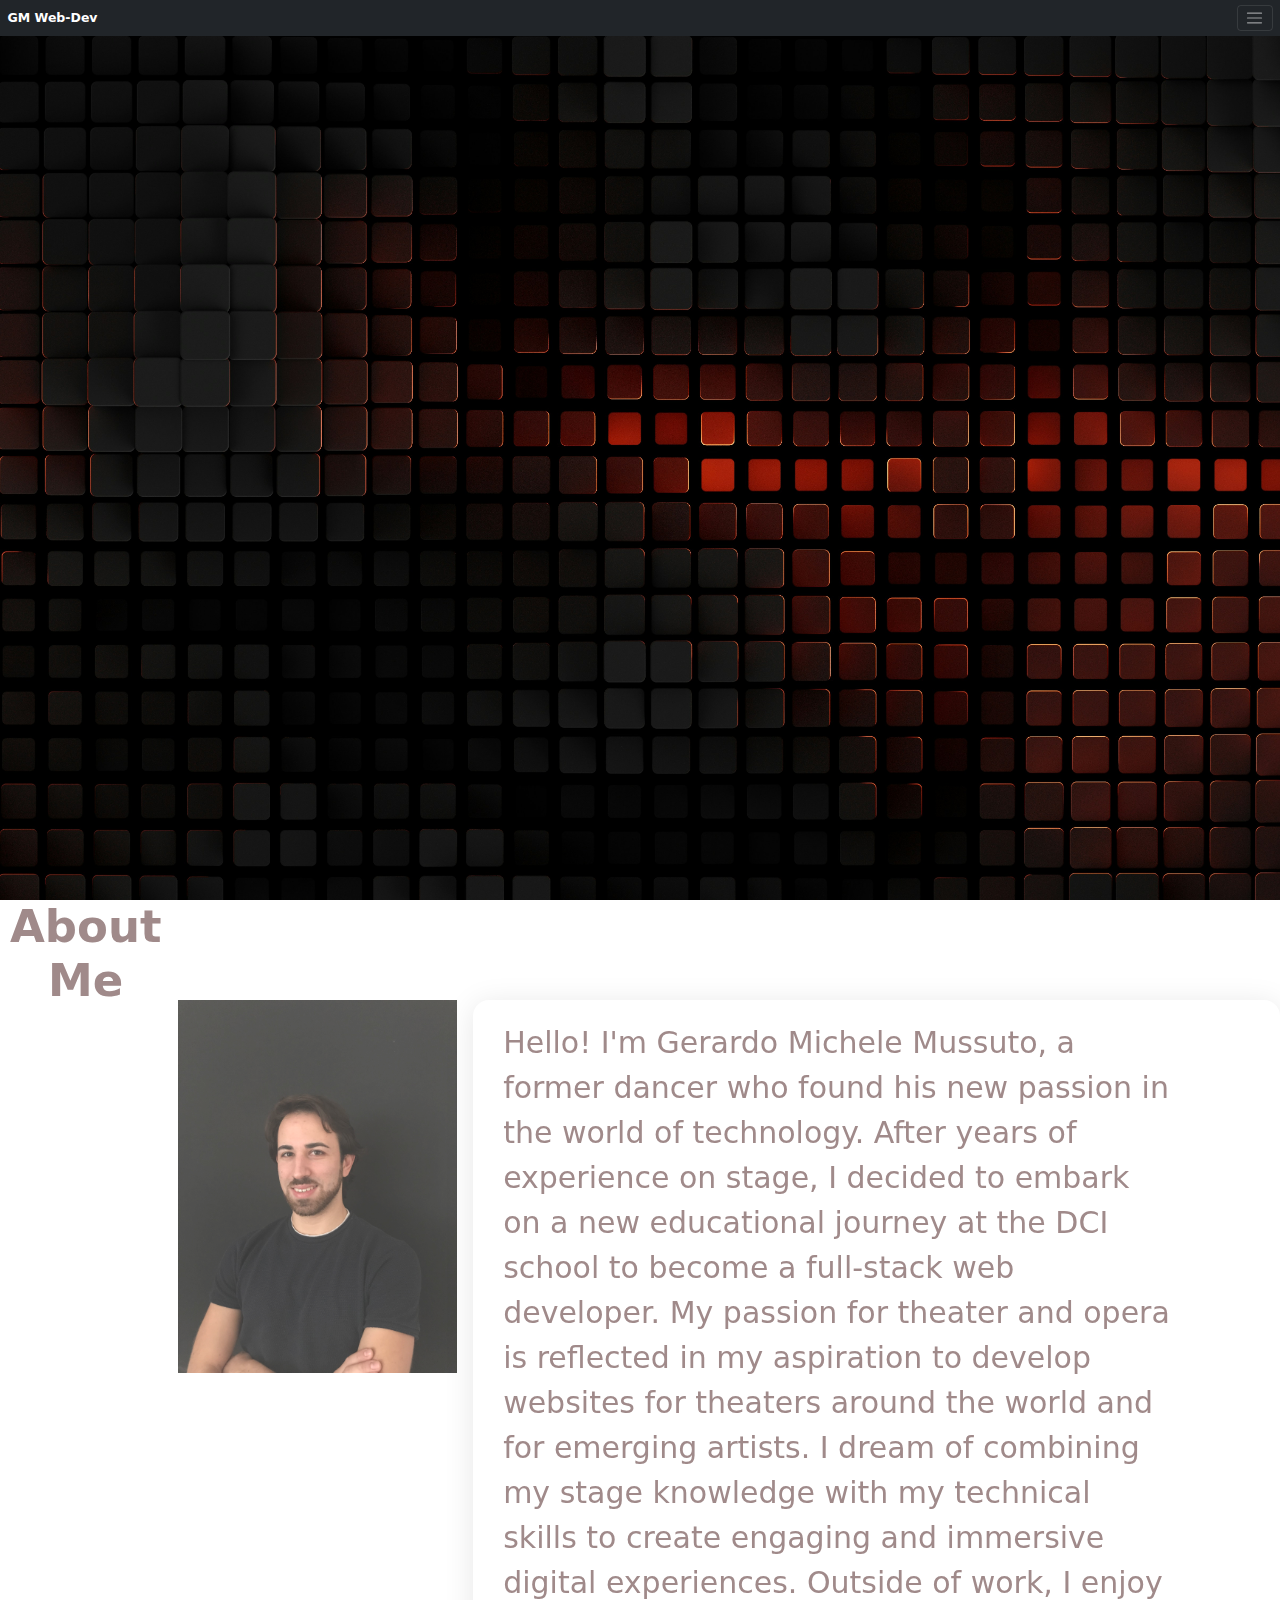
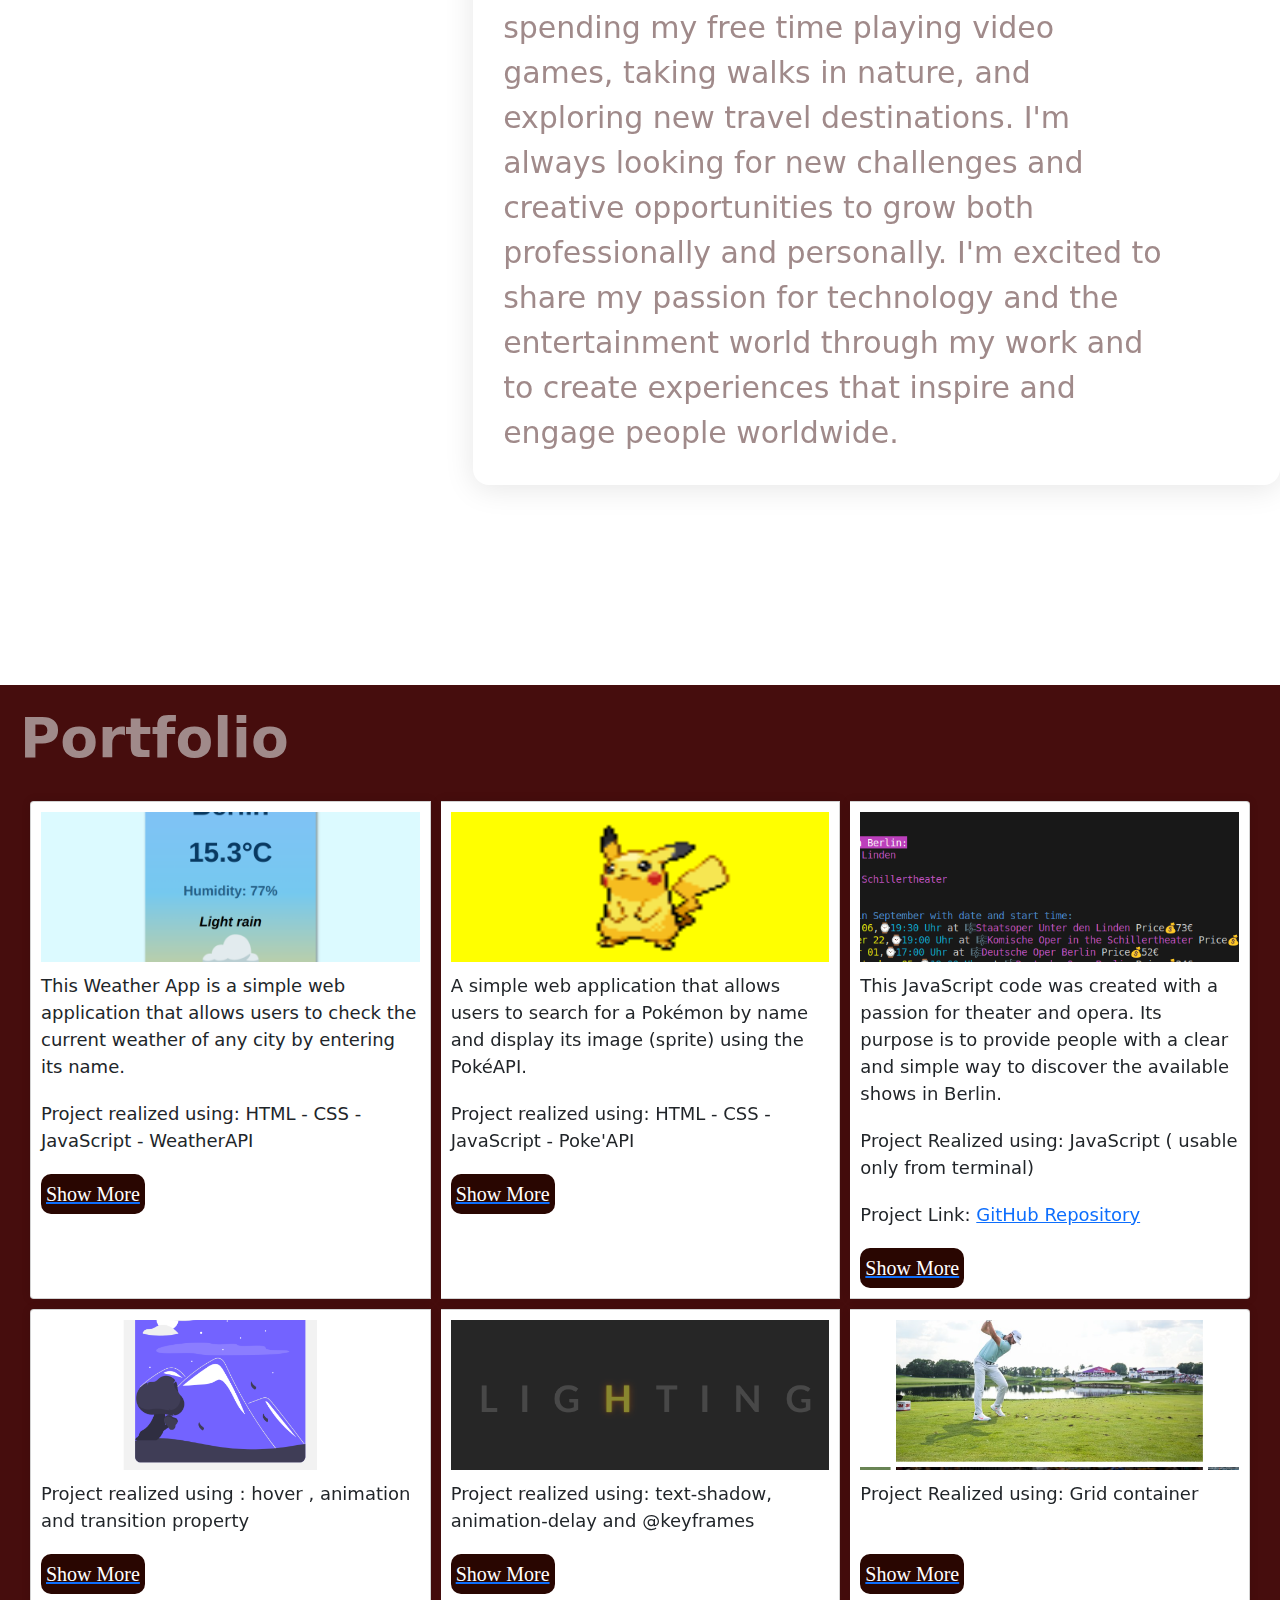
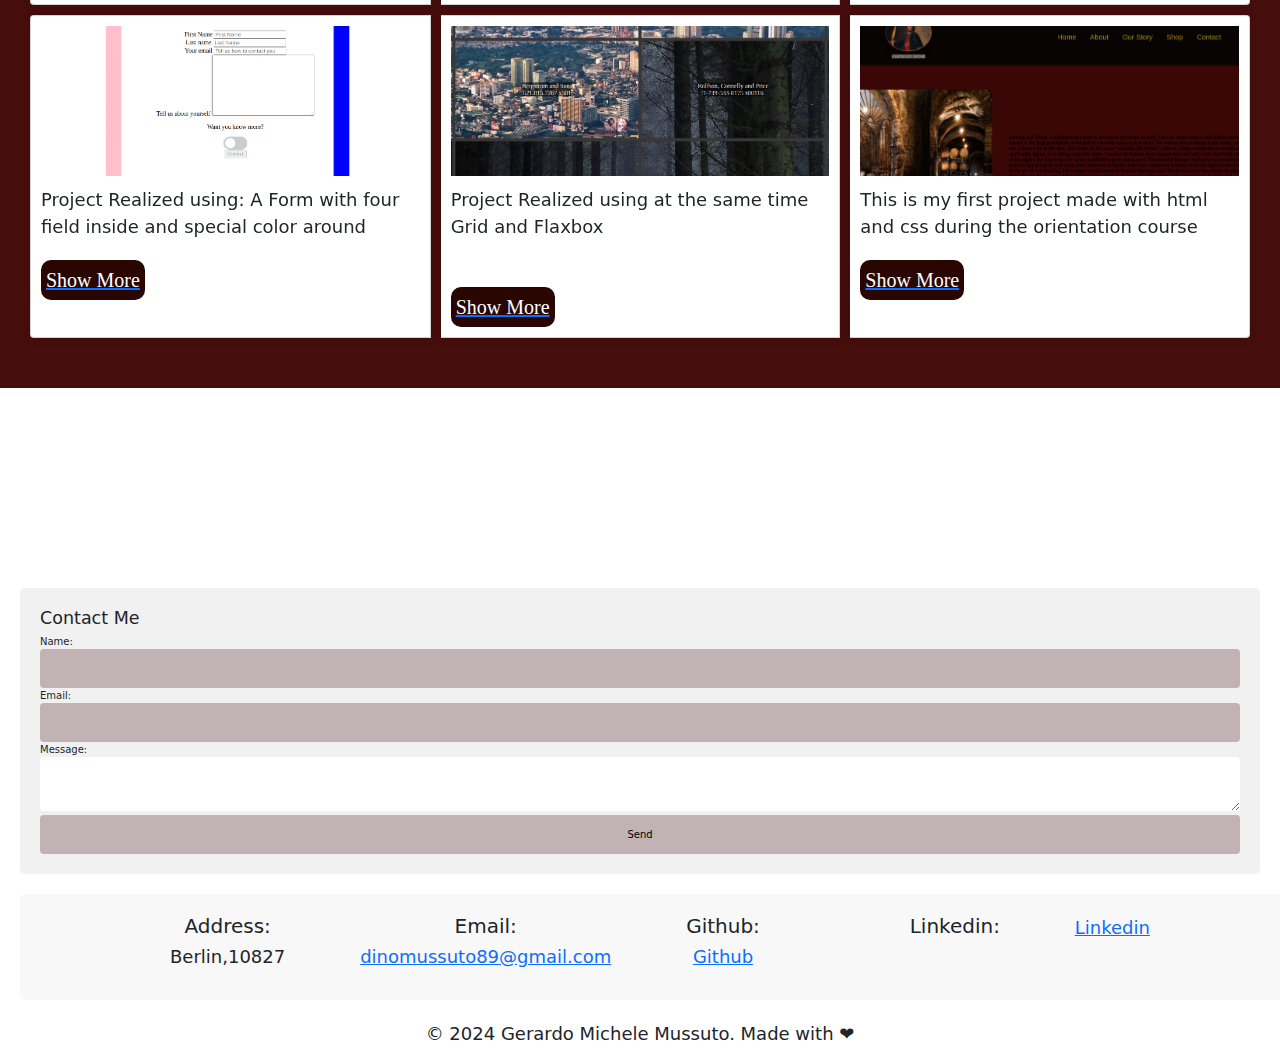
==== commit be6cfe6d: "new" ====
--- a/index.html
+++ b/index.html
@@ -139,7 +139,7 @@
             <span>l</span>
             <span>d</span>
           </h2>
-          <p class="title-2">I am a web-dev student in Berlin</p>
+          <!-- <p class="title-2">I am a web-dev student in Berlin</p> -->
         </div>
       </div>
       <!-- About Me Section -->
@@ -196,6 +196,47 @@
           <h2>Portfolio</h2>
         </div>
         <div class="card-container">
+          <!----------------------------------------------------------------------->
+              <div class="card-group">
+            <div class="card">
+              <img src="./imgPortfolio/Weather-App.png" alt="Project 1" />
+              <p>This Weather App is a simple web application that allows users to check the current weather of any city by entering its name.</p>
+           
+              <p>
+                Project realized using: HTML - CSS - JavaScript - WeatherAPI 
+              </p>
+            
+              <div id="show-more-button">
+                <a href="https://onid89.github.io/Weather-App/" target="_blank">
+                  <button class="show-more-button">Show More</button></a
+                >
+              </div>
+            </div>
+            <div class="card">
+              <img src="./imgPortfolio/pokemon-API.png" alt="Project 2" />
+              <p>A simple web application that allows users to search for a Pokémon by name and display its image (sprite) using the PokéAPI. </p>
+              <p>
+                Project realized using: HTML - CSS - JavaScript - Poke'API
+              </p>
+              <div id="show-more-button">
+                <a href="https://onid89.github.io/pokemon-fetch-data-api/" target="_blank">
+                  <button class="show-more-button">Show More</button></a
+                >
+              </div>
+            </div>
+            <div class="card">
+              <img src="./imgPortfolio/opera-prev.png" alt="Project 3" />
+              <p>This JavaScript code was created with a passion for theater and opera. Its purpose is to provide people with a clear and simple way to discover the available shows in Berlin.</p>
+              <p>Project Realized using: JavaScript ( usable only from terminal) </p>
+              <p>Project Link: <a href="https://github.com/Onid89/first-project-js" target="_blank">GitHub Repository</a></p>
+              <div id="show-more-button">
+                <a href="./imgPortfolio/Opera-JavaScript.png" target="_blank">
+                  <button class="show-more-button">Show More</button></a
+                >
+              </div>
+            </div>
+          </div>
+          <!--------------------------------------------------------------------------->
           <div class="card-group">
             <div class="card">
               <img src="./imgPortfolio/caption-this.png" alt="Project 1" />
@@ -273,6 +314,7 @@
                   <button class="show-more-button">Show More</button></a
                 >
               </div>
+              
             </div>
           </div>
         </div>
--- a/style.css
+++ b/style.css
@@ -40,7 +40,7 @@
 }
 
 .title span {
-  font-size: 7.5rem; /* dimensione predefinita */
+  font-size: 7.5rem;
   opacity: 0;
   animation: appear 0.5s forwards;
   color: rgb(160, 138, 138);
@@ -198,6 +198,7 @@
 }
 
 .card {
+  position: relative;
   margin: 1rem;
   width: calc(33.33% - 4rem);
   background: #fff;
@@ -239,6 +240,10 @@
 }
 
 .show-more-button {
+  display: block;
+  position: sticky;
+  bottom: 0 !important;
+  left: 0 !important;
   padding: 0.5rem;
   border-radius: 1rem;
   background-color: #290601;
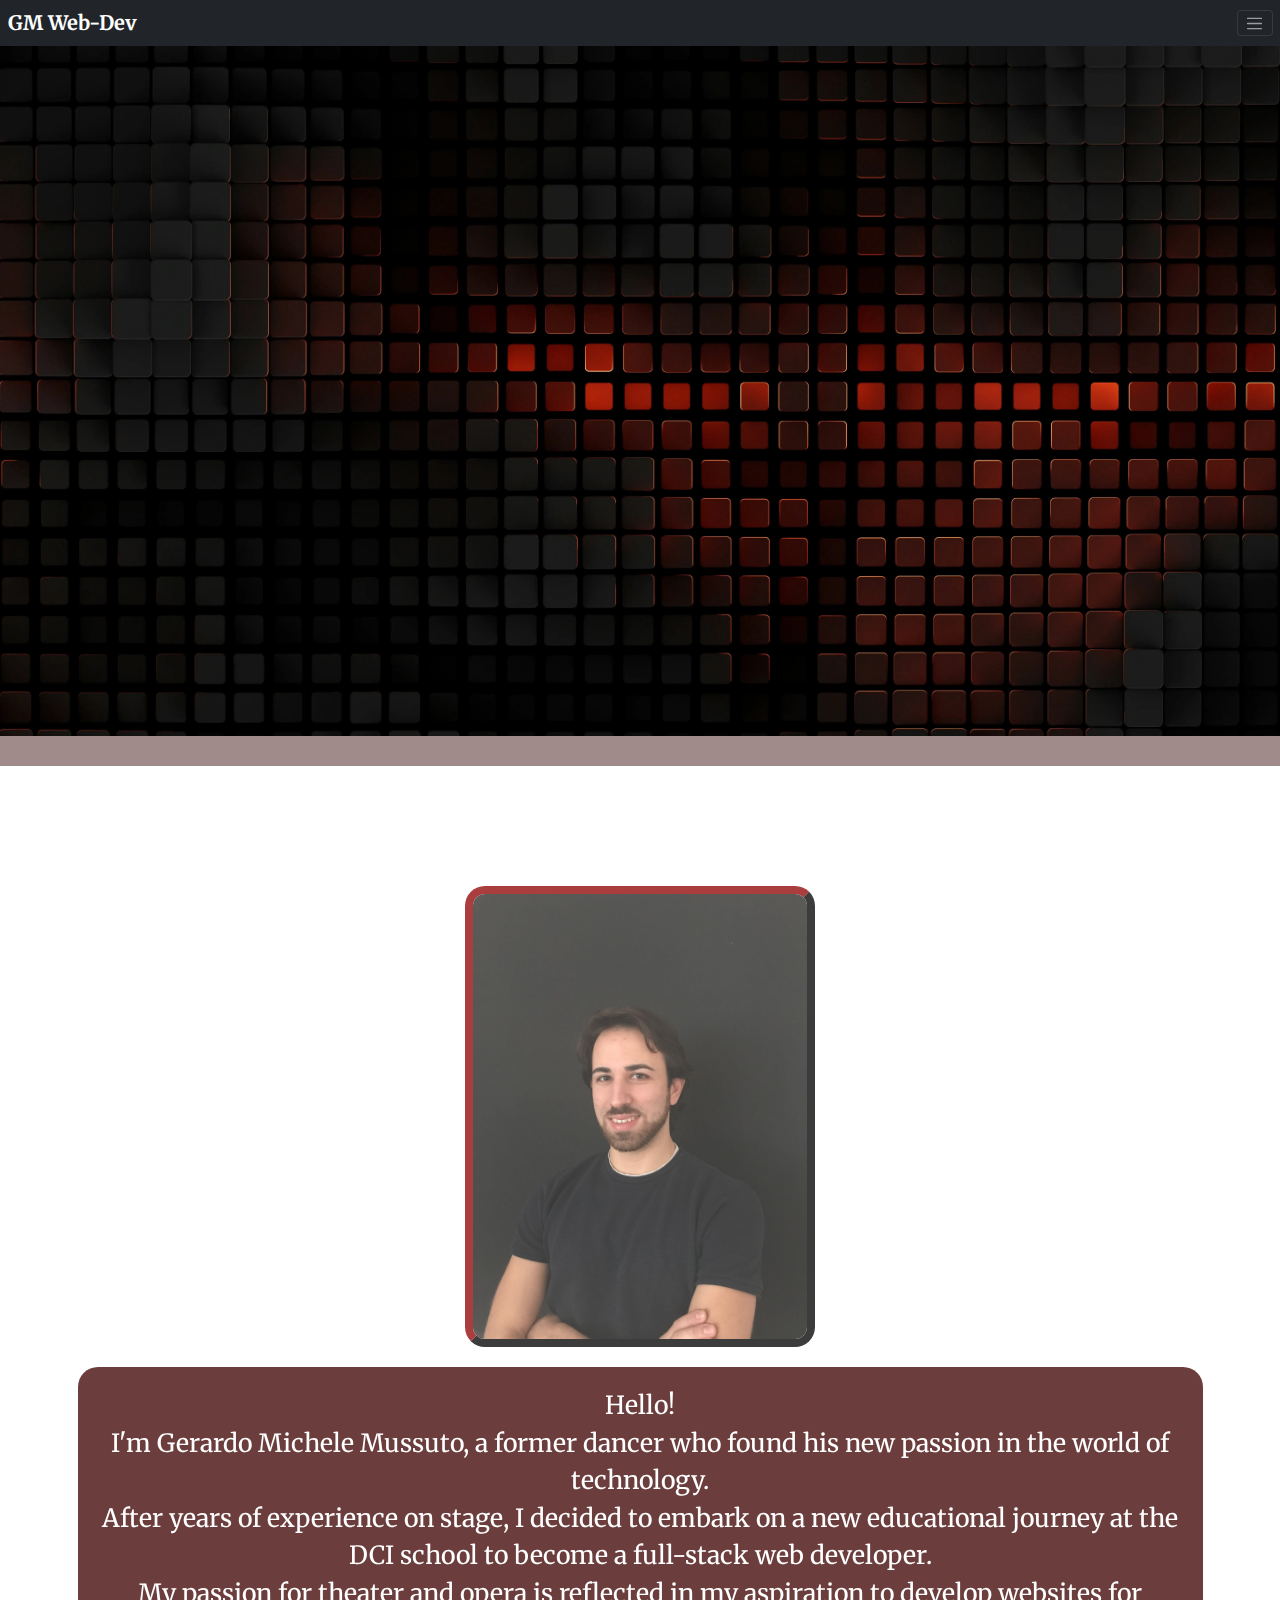
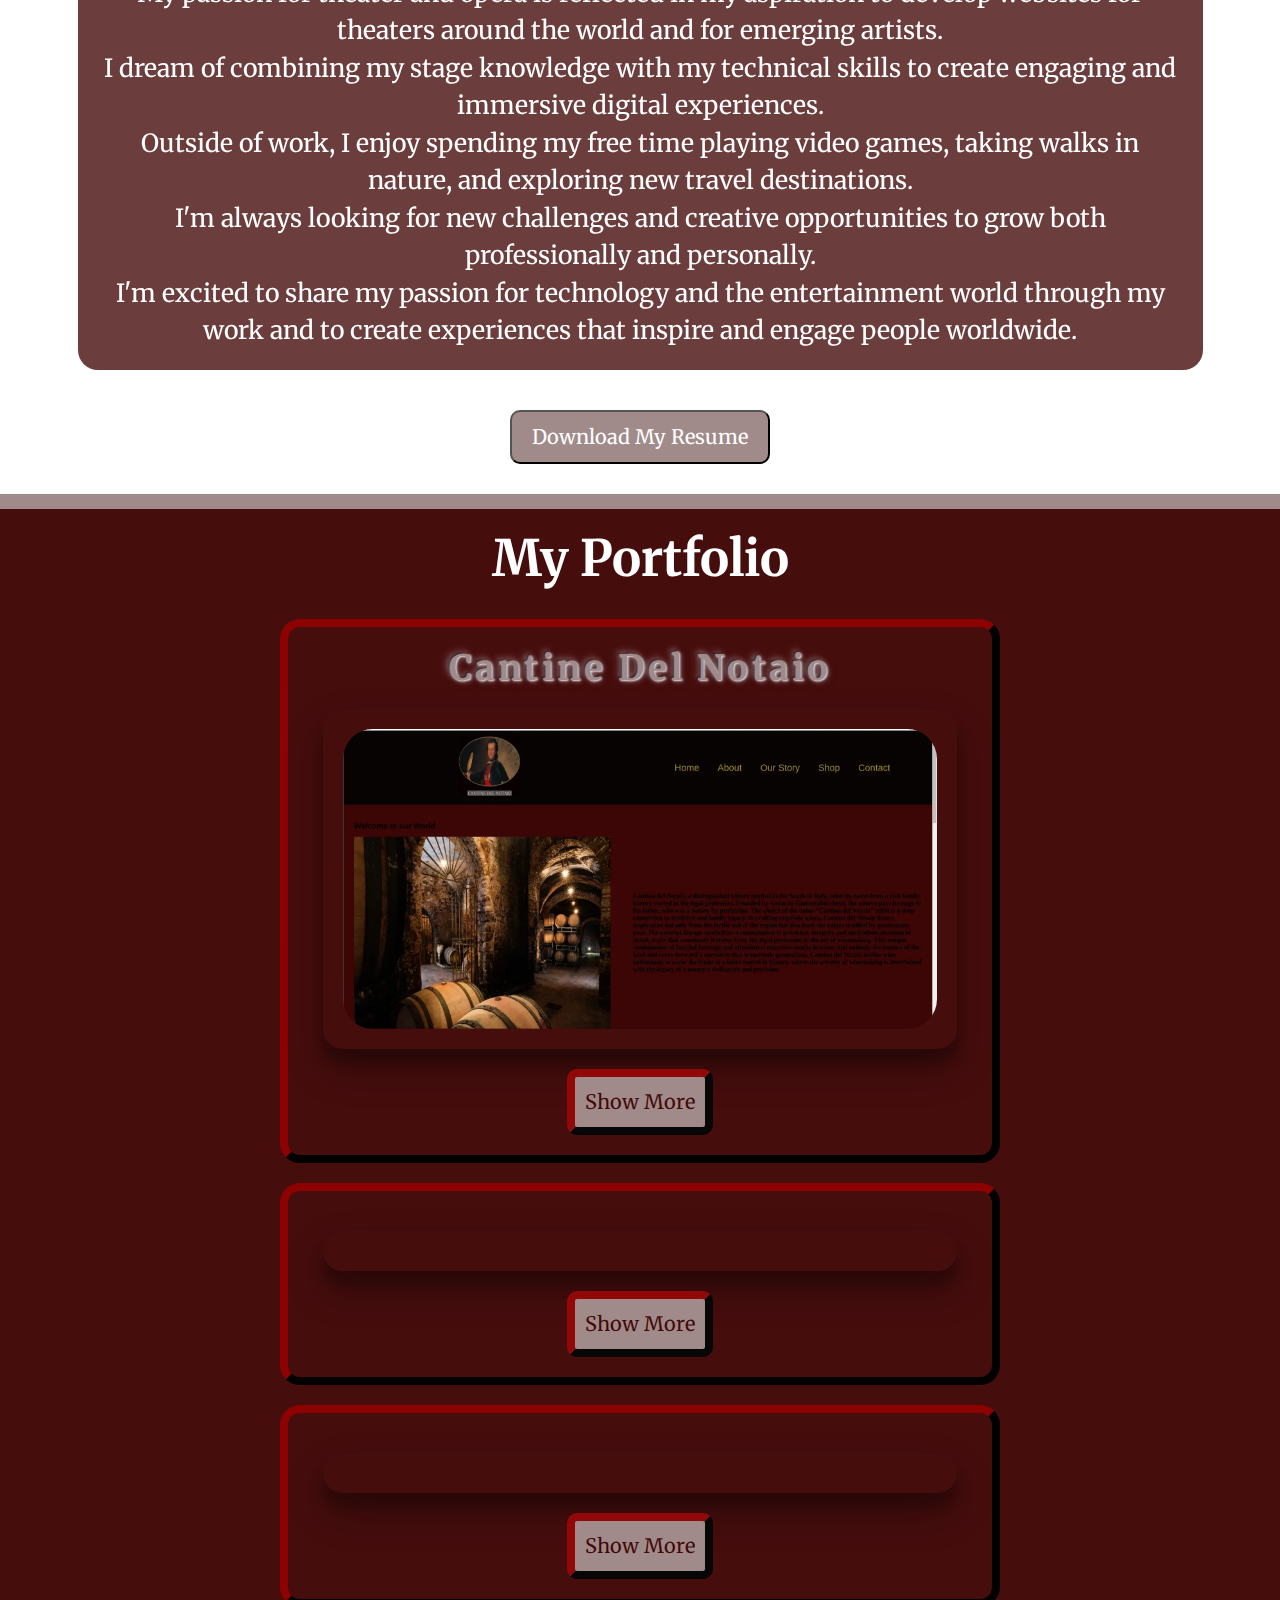
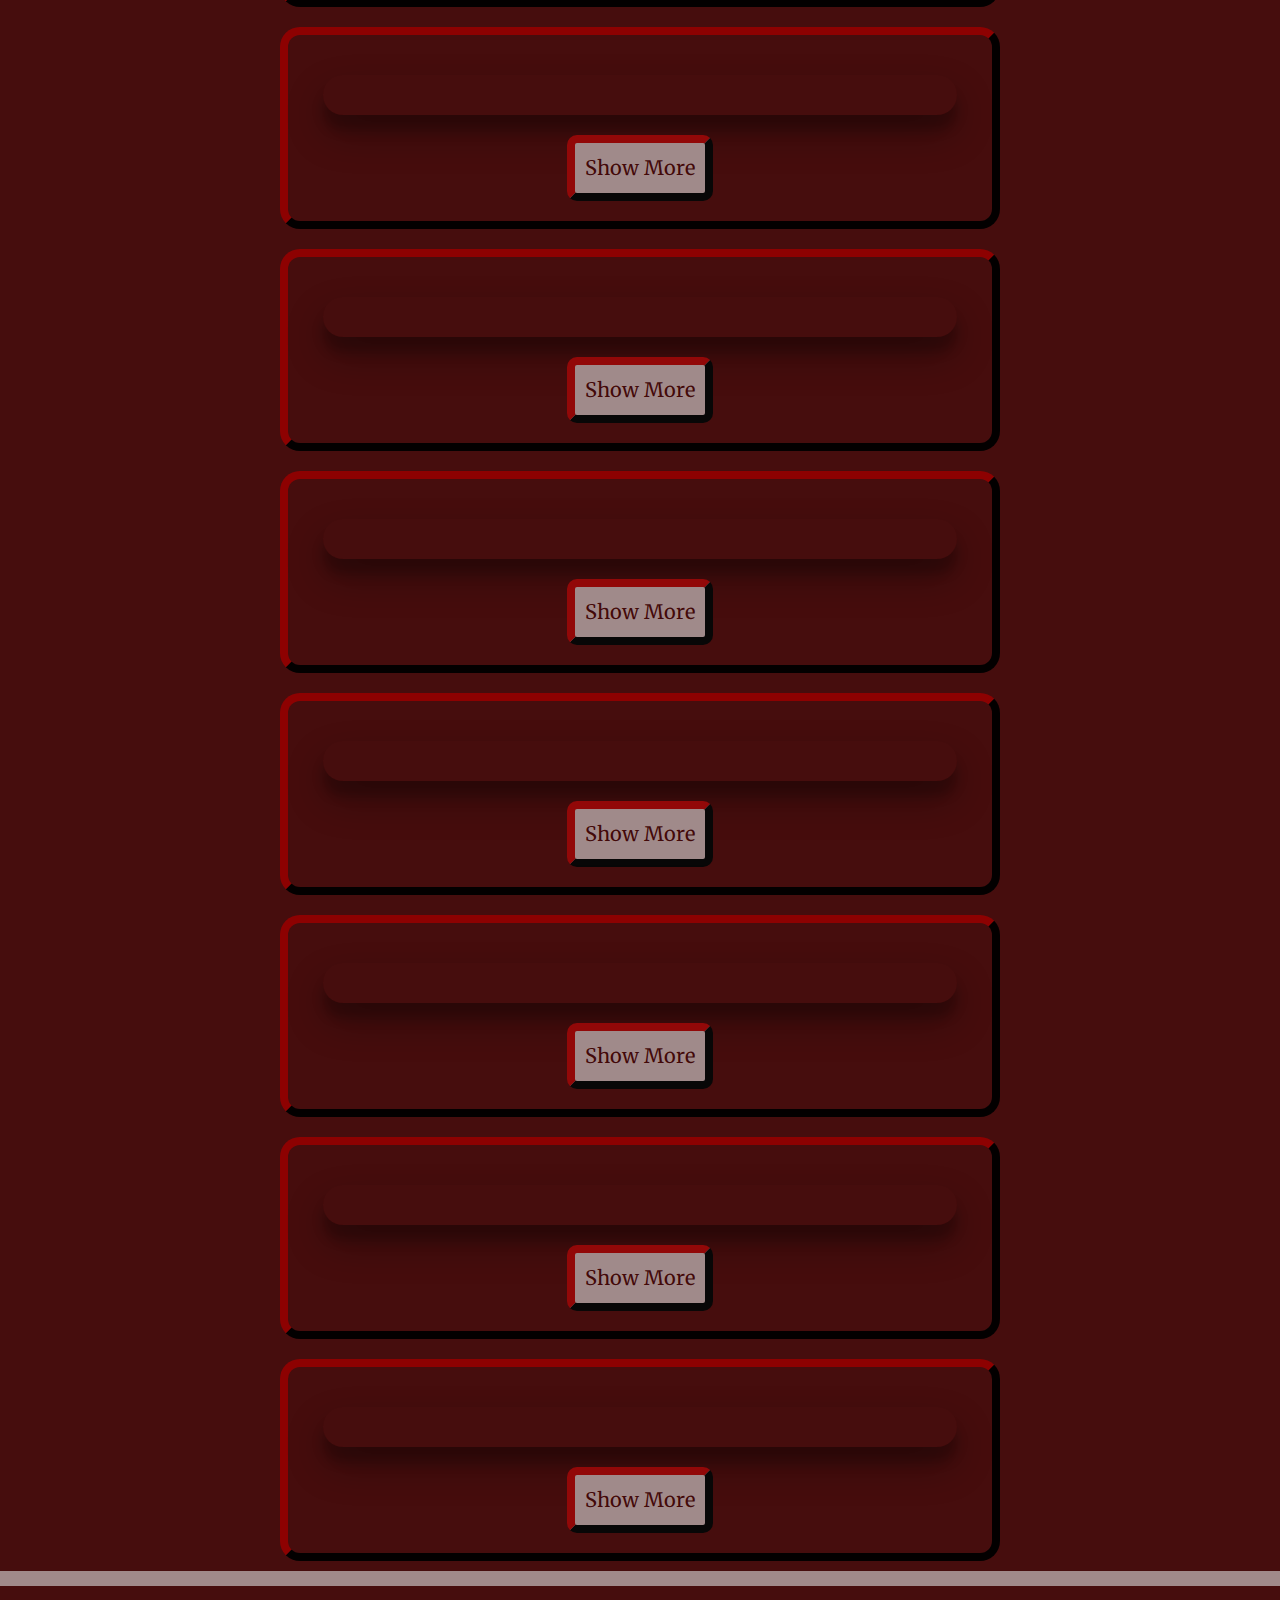
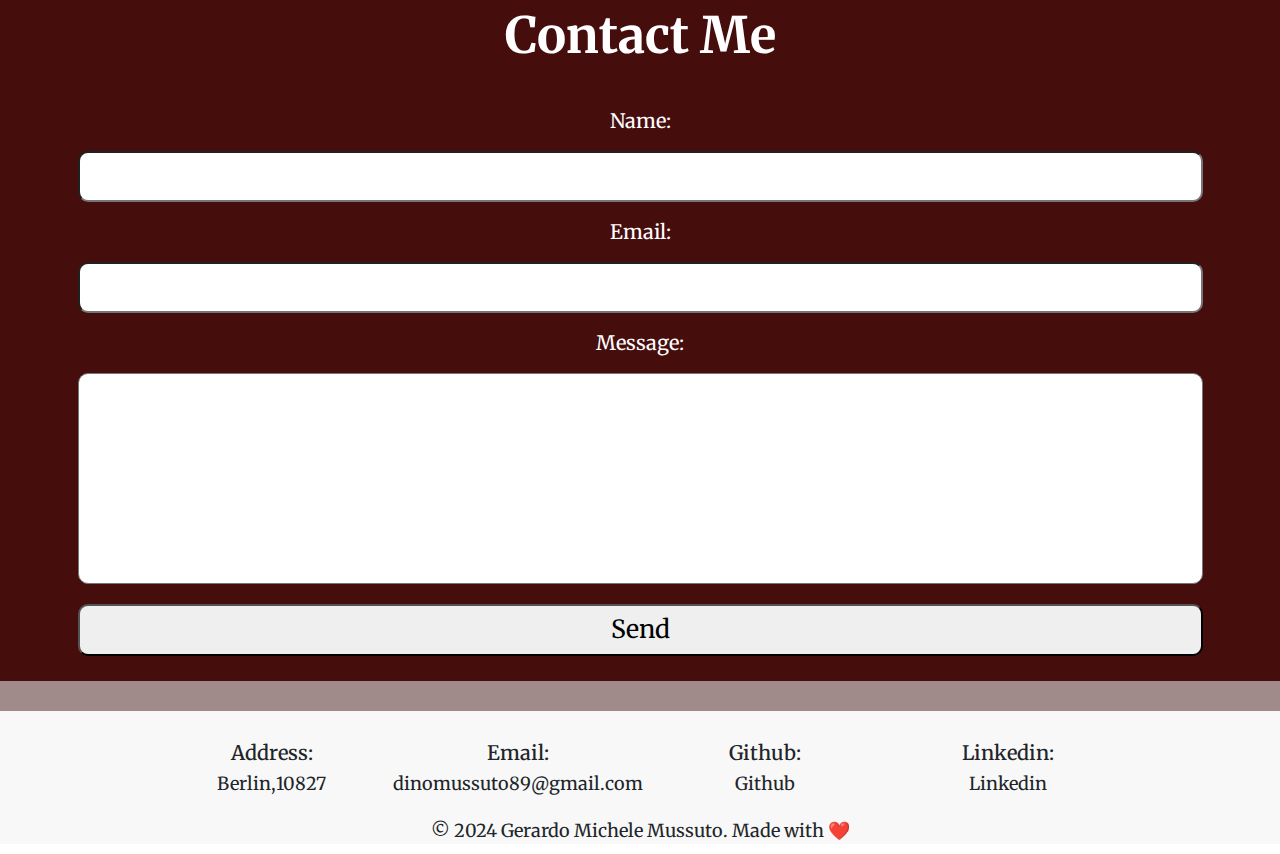
==== commit 8394056a: "new version" ====
--- a/index.html
+++ b/index.html
@@ -7,351 +7,353 @@
       name="description"
       content="Explore Gerardo Mussuto's portfolio showcasing his web development projects. Learn about his background, skills, and contact information. Get in touch for collaborations."
     />
+    <!-- * Main page title nad logo -->
     <title>GM Portfolio</title>
-
-    <link rel="stylesheet" href="style.css" />
-    <!-- bootstrap CDN -->
+    <!-- ? Your logo here - replace with the path and name of the file -->
+    <!-- <link rel="icon" href="path/to/your/logo.png" type="image/png"> -->
+
+    <link rel="stylesheet" href="styles.css" />
+    <!-- * Bootstrap CDN -->
     <link
       href="https://cdn.jsdelivr.net/npm/bootstrap@5.3.3/dist/css/bootstrap.min.css"
       rel="stylesheet"
       integrity="sha384-QWTKZyjpPEjISv5WaRU9OFeRpok6YctnYmDr5pNlyT2bRjXh0JMhjY6hW+ALEwIH"
       crossorigin="anonymous"
     />
+    <!-- * Fontsawesome CDN -->
+    <link
+      rel="stylesheet"
+      href="https://cdnjs.cloudflare.com/ajax/libs/font-awesome/6.6.0/css/all.min.css"
+      integrity="sha512-Kc323vGBEqzTmouAECnVceyQqyqdsSiqLQISBL29aUW4U/M7pSPA/gEUZQqv1cwx4OnYxTxve5UMg5GT6L4JJg=="
+      crossorigin="anonymous"
+      referrerpolicy="no-referrer"
+    />
+    <!-- * Google fonts CDN -->
+    <link rel="preconnect" href="https://fonts.googleapis.com" />
+    <link rel="preconnect" href="https://fonts.gstatic.com" crossorigin />
+    <link
+      href="https://fonts.googleapis.com/css2?family=Merriweather:ital,wght@0,300;0,400;0,700;0,900;1,300;1,400;1,700;1,900&display=swap"
+      rel="stylesheet"
+    />
   </head>
   <body>
-    <!--Navigation bar added using bootstrap-->
-    <nav
-      class="navbar navbar-dark bg-dark fixed-top"
-      aria-label="First navbar example"
-    >
-      <div class="container-fluid">
-        <a class="navbar-brand" href="#">GM Web-Dev</a>
-        <button
-          class="navbar-toggler collapsed"
-          type="button"
-          data-bs-toggle="collapse"
-          data-bs-target="#navbarsExample01"
-          aria-controls="navbarsExample01"
-          aria-expanded="false"
-          aria-label="Toggle navigation"
-        >
-          <span class="navbar-toggler-icon"></span>
-        </button>
-
-        <div class="navbar-collapse collapse" id="navbarsExample01">
-          <ul class="navbar-nav me-auto mb-2">
-            <li class="nav-item">
-              <a class="nav-link active" aria-current="page" href="#">Home</a>
-            </li>
-            <li class="nav-item">
-              <a class="nav-link" href="#about">About</a>
-            </li>
-
-            <li class="nav-item dropdown">
-              <a
-                class="nav-link dropdown-toggle"
-                href="#"
-                data-bs-toggle="dropdown"
-                aria-expanded="false"
-                >More info</a
-              >
-              <ul class="dropdown-menu">
-                <li>
-                  <a class="dropdown-item" href="#portfolio">Portfolio</a>
-                </li>
-                <li>
-                  <a class="dropdown-item" href="#contact">Contact</a>
-                </li>
-              </ul>
-            </li>
-          </ul>
+    <!-- * Header -->
+    <header>
+      <!-- * Navigation bar added using bootstrap-->
+      <nav
+        class="navbar navbar-dark bg-dark fixed-top"
+        aria-label="First navbar example"
+      >
+        <div class="container-fluid">
+          <a class="navbar-brand" href="#">GM Web-Dev</a>
+          <button
+            class="navbar-toggler collapsed"
+            type="button"
+            data-bs-toggle="collapse"
+            data-bs-target="#navbarsExample01"
+            aria-controls="navbarsExample01"
+            aria-expanded="false"
+            aria-label="Toggle navigation"
+          >
+            <span class="navbar-toggler-icon"></span>
+          </button>
+
+          <div class="navbar-collapse collapse" id="navbarsExample01">
+            <ul class="navbar-nav me-auto mb-2">
+              <li class="nav-item">
+                <a class="nav-link active" aria-current="page" href="#">Home</a>
+              </li>
+              <li class="nav-item">
+                <a class="nav-link" href="#about">About</a>
+              </li>
+
+              <li class="nav-item dropdown">
+                <a
+                  class="nav-link dropdown-toggle"
+                  href="#"
+                  data-bs-toggle="dropdown"
+                  aria-expanded="false"
+                  >More info</a
+                >
+                <ul class="dropdown-menu">
+                  <li>
+                    <a class="dropdown-item" href="#portfolio">Portfolio</a>
+                  </li>
+                  <li>
+                    <a class="dropdown-item" href="#contact">Contact</a>
+                  </li>
+                </ul>
+              </li>
+            </ul>
+          </div>
+        </div>
+      </nav>
+      <!-- * Titles header -->
+      <div class="title-header" id="home">
+        <div class="container">
+          <!-- <div class="background-img">
+            <img src="./images/Header-img.webp" alt="Header image" />
+          </div> -->
+          <div class="main-title">
+            <h1>
+              Create the future pixel by pixel: welcome to my digital world
+            </h1>
+          </div>
+          <div class="main-title-animated">
+            <h1>
+              <span class="word"
+                ><span>C</span><span>r</span><span>e</span><span>a</span
+                ><span>t</span><span>e</span></span
+              >
+              <span>&nbsp;</span>
+              <span class="word"
+                ><span>t</span><span>h</span><span>e</span></span
+              >
+              <span>&nbsp;</span>
+              <span class="word"
+                ><span>f</span><span>u</span><span>t</span><span>u</span
+                ><span>r</span><span>e</span></span
+              >
+              <span>&nbsp;</span>
+              <span class="word"
+                ><span>p</span><span>i</span><span>x</span><span>e</span
+                ><span>l</span></span
+              >
+              <span>&nbsp;</span>
+              <span class="word"><span>b</span><span>y</span></span>
+              <span>&nbsp;</span>
+              <span class="word"
+                ><span>p</span><span>i</span><span>x</span><span>e</span
+                ><span>l</span><span>:</span></span
+              >
+              <span>&nbsp;</span>
+              <span class="word"
+                ><span>w</span><span>e</span><span>l</span><span>c</span
+                ><span>o</span><span>m</span><span>e</span></span
+              >
+              <span>&nbsp;</span>
+              <span class="word"><span>t</span><span>o</span></span>
+              <span>&nbsp;</span>
+              <span class="word"><span>m</span><span>y</span></span>
+              <span>&nbsp;</span>
+              <span class="word"
+                ><span>d</span><span>i</span><span>g</span><span>i</span
+                ><span>t</span><span>a</span><span>l</span></span
+              >
+              <span>&nbsp;</span>
+              <span class="word"
+                ><span>w</span><span>o</span><span>r</span><span>l</span
+                ><span>d</span></span
+              >
+            </h1>
+          </div>
         </div>
       </div>
-    </nav>
-    <!--Hero Section the text appears one letter at a time-->
-    <section class="image-bg" id="home">
-      <div class="container">
-        <div class="main-title">
-          <h1>Create the future pixel by pixel: welcome to my digital world</h1>
-        </div>
-        <div class="row">
-          <h2 class="title">
-            <span>C</span>
-            <span>r</span>
-            <span>e</span>
-            <span>a</span>
-            <span>t</span>
-            <span>e</span>
-            <span>&nbsp;</span>
-            <span>t</span>
-            <span>h</span>
-            <span>e</span>
-            <span>&nbsp;</span>
-            <span>f</span>
-            <span>u</span>
-            <span>t</span>
-            <span>u</span>
-            <span>r</span>
-            <span>e</span>
-            <span>&nbsp;</span>
-            <span>p</span>
-            <span>i</span>
-            <span>x</span>
-            <span>e</span>
-            <span>l</span>
-            <span>&nbsp;</span>
-            <span>b</span>
-            <span>y</span>
-            <span>&nbsp;</span>
-            <span>p</span>
-            <span>i</span>
-            <span>x</span>
-            <span>e</span>
-            <span>l</span>
-            <span>:</span>
-            <span>&nbsp;</span>
-            <span>w</span>
-            <span>e</span>
-            <span>l</span>
-            <span>c</span>
-            <span>o</span>
-            <span>m</span>
-            <span>e</span>
-            <span>&nbsp;</span>
-            <span>t</span>
-            <span>o</span>
-
-            <span>&nbsp;</span>
-            <span>m</span>
-            <span>y</span>
-            <span>&nbsp;</span>
-            <span>d</span>
-            <span>i</span>
-            <span>g</span>
-            <span>i</span>
-            <span>t</span>
-            <span>a</span>
-            <span>l</span>
-            <span>&nbsp;</span>
-            <span>w</span>
-            <span>o</span>
-            <span>r</span>
-            <span>l</span>
-            <span>d</span>
-          </h2>
-          <!-- <p class="title-2">I am a web-dev student in Berlin</p> -->
-        </div>
-      </div>
-      <!-- About Me Section -->
-    </section>
-    <!---TEST--------------------------------------------------------------------->
-    <div class="image-container">
-      <img
-        src="images/pixel-by-pixel.png"
-        alt="pixel"
-        class="responsive-image"
-      />
-    </div>
-    <!------------------------TEEEESSSSSTTTT-------------------------------------------------->
-    <div class="section-div">
-      <section class="video" id="about">
-        <video autoplay loop muted playsinline id="video-background">
-          <source
-            src="./video/3141211-uhd_3840_2160_25fps.mp4"
-            type="video/mp4"
-          />
-        </video>
-        <div class="container-1">
-          <h2>About Me</h2>
-        </div>
-        <div class="container-2">
-          <img
-            src="images/IMG_7502.jpg"
-            class="foto"
-            alt="profile picture of myself with t-shirt"
-          />
-          <div class="about-me-text">
-            <p>
-              Hello! I'm Gerardo Michele Mussuto, a former dancer who found his
-              new passion in the world of technology. After years of experience
-              on stage, I decided to embark on a new educational journey at the
-              DCI school to become a full-stack web developer. My passion for
-              theater and opera is reflected in my aspiration to develop
-              websites for theaters around the world and for emerging artists. I
-              dream of combining my stage knowledge with my technical skills to
-              create engaging and immersive digital experiences. Outside of
-              work, I enjoy spending my free time playing video games, taking
-              walks in nature, and exploring new travel destinations. I'm always
-              looking for new challenges and creative opportunities to grow both
-              professionally and personally. I'm excited to share my passion for
-              technology and the entertainment world through my work and to
-              create experiences that inspire and engage people worldwide.
-            </p>
-          </div>
+    </header>
+    <main>
+      <!-- * About section-->
+      <section class="about-section" id="about">
+        <div class="container">
+          <div class="video-div">
+            <video autoplay loop muted playsinline id="video-background">
+              <source src="./video/BG-Video.mp4" type="video/mp4" />
+            </video>
+          </div>
+          <div class="h2-title"><h2>About Me</h2></div>
+          <div class="infoAndImage">
+            <div class="profile-picture">
+              <img
+                src="images/Profile-Picture.webp"
+                class="foto"
+                alt="profile picture of myself with t-shirt"
+              />
+            </div>
+            <div class="info-text">
+              <p>
+                Hello! <br />
+                I'm Gerardo Michele Mussuto, a former dancer who found his new
+                passion in the world of technology. <br />
+                After years of experience on stage, I decided to embark on a new
+                educational journey at the DCI school to become a full-stack web
+                developer. <br />
+                My passion for theater and opera is reflected in my aspiration
+                to develop websites for theaters around the world and for
+                emerging artists. <br />
+                I dream of combining my stage knowledge with my technical skills
+                to create engaging and immersive digital experiences. <br />
+                Outside of work, I enjoy spending my free time playing video
+                games, taking walks in nature, and exploring new travel
+                destinations. <br />
+                I'm always looking for new challenges and creative opportunities
+                to grow both professionally and personally. <br />
+                I'm excited to share my passion for technology and the
+                entertainment world through my work and to create experiences
+                that inspire and engage people worldwide.
+              </p>
+            </div>
+          </div>
+          <!-- ? Change to the path and nae of your resume -->
+          <div class="download-resume">
+            <a href="./File/Gerardo Cv.pdf" download="YourResumeName.pdf">
+              <button class="download-button">Download My Resume</button>
+            </a>
+          </div>
+          <div
+            class="h-captcha"
+            data-sitekey="b14cf806-38cc-4642-beea-b58cea386a26"
+            data-callback="onCaptchaSuccess"
+          ></div>
         </div>
       </section>
-      <!--Porfolio Section contains a card group with some project-->
-      <section class="project" id="portfolio">
-        <div class="container-tp">
-          <h2>Portfolio</h2>
-        </div>
-        <div class="card-container">
-          <!----------------------------------------------------------------------->
-              <div class="card-group">
-            <div class="card">
-              <img src="./imgPortfolio/Weather-App.png" alt="Project 1" />
-              <p>This Weather App is a simple web application that allows users to check the current weather of any city by entering its name.</p>
-           
-              <p>
-                Project realized using: HTML - CSS - JavaScript - WeatherAPI 
-              </p>
-            
-              <div id="show-more-button">
-                <a href="https://onid89.github.io/Weather-App/" target="_blank">
-                  <button class="show-more-button">Show More</button></a
-                >
-              </div>
-            </div>
-            <div class="card">
-              <img src="./imgPortfolio/pokemon-API.png" alt="Project 2" />
-              <p>A simple web application that allows users to search for a Pokémon by name and display its image (sprite) using the PokéAPI. </p>
-              <p>
-                Project realized using: HTML - CSS - JavaScript - Poke'API
-              </p>
-              <div id="show-more-button">
-                <a href="https://onid89.github.io/pokemon-fetch-data-api/" target="_blank">
-                  <button class="show-more-button">Show More</button></a
-                >
-              </div>
-            </div>
-            <div class="card">
-              <img src="./imgPortfolio/opera-prev.png" alt="Project 3" />
-              <p>This JavaScript code was created with a passion for theater and opera. Its purpose is to provide people with a clear and simple way to discover the available shows in Berlin.</p>
-              <p>Project Realized using: JavaScript ( usable only from terminal) </p>
-              <p>Project Link: <a href="https://github.com/Onid89/first-project-js" target="_blank">GitHub Repository</a></p>
-              <div id="show-more-button">
-                <a href="./imgPortfolio/Opera-JavaScript.png" target="_blank">
-                  <button class="show-more-button">Show More</button></a
-                >
-              </div>
-            </div>
-          </div>
-          <!--------------------------------------------------------------------------->
-          <div class="card-group">
-            <div class="card">
-              <img src="./imgPortfolio/caption-this.png" alt="Project 1" />
-              <p>
-                Project realized using : hover , animation and transition
-                property
-              </p>
-              <div id="show-more-button">
-                <a href="./project/captionThis/index.html" target="_blank">
-                  <button class="show-more-button">Show More</button></a
-                >
-              </div>
-            </div>
-            <div class="card">
-              <img src="imgPortfolio/lighting.png" alt="Project 2" />
-              <p>
-                Project realized using: text-shadow, animation-delay and
-                @keyframes
-              </p>
-              <div id="show-more-button">
-                <a href="./project/lightMeUp/index.html" target="_blank">
-                  <button class="show-more-button">Show More</button></a
-                >
-              </div>
-            </div>
-            <div class="card">
-              <img src="./imgPortfolio/sport-grid.png" alt="Project 3" />
-
-              <p>Project Realized using: Grid container</p>
-              <br />
-              <div id="show-more-button">
-                <a href="./project/sportsGrid/index.html" target="_blank">
-                  <button class="show-more-button">Show More</button></a
-                >
-              </div>
-            </div>
-          </div>
-          <div class="card-group">
-            <div class="card">
-              <img src="./imgPortfolio/Swagger.png" alt="Project 4" />
-              <p>
-                Project Realized using: A Form with four field inside and
-                special color around
-              </p>
-              <div id="show-more-button">
-                <a href="./project/swagger/index.html" target="_blank">
-                  <button class="show-more-button">Show More</button></a
-                >
-              </div>
-            </div>
-            <div class="card">
-              <img src="./imgPortfolio/Grid-flexbox.png" alt="Project 5" />
-              <p>Project Realized using at the same time Grid and Flaxbox</p>
-              <br />
-              <div id="show-more-button">
-                <a
-                  href="./project/gridAndFlexboxLivingInHarmony/index.html"
-                  target="_blank"
-                >
-                  <button class="show-more-button">Show More</button></a
-                >
-              </div>
-            </div>
-            <div class="card">
-              <img src="./imgPortfolio/web-page.png" alt="Project 6" />
-              <p>
-                This is my first project made with html and css during the
-                orientation course
-              </p>
-              <div id="show-more-button">
+
+      <!-- * Portfolio section-->
+      <section class="portfolio-section" id="portfolio">
+        <div class="container">
+          <div class="h2-title"><h2>My Portfolio</h2></div>
+          <div class="portfolio-items">
+            <div class="portfolio-item">
+              <div class="h3-title"><h3>Cantine Del Notaio</h3></div>
+              <div class="project-img">
+                <img
+                  src="./imgPortfolio/web-page.webp"
+                  alt="Portfolio Item 1"
+                />
+              </div>
+              <div class="project-desc">
+                <p>
+                  This is my first project made with html and css during the
+                  orientation course
+                </p>
+              </div>
+              <div class="show-more">
                 <a
                   href="./project/cantinedelnotaiowebpage/index.html"
                   target="_blank"
                 >
-                  <button class="show-more-button">Show More</button></a
-                >
-              </div>
-              
+                  <button>Show More</button>
+                </a>
+              </div>
+            </div>
+            <div class="portfolio-item">
+              <div class="h3-title"><h3></h3></div>
+              <div class="project-img"><img src="" alt="" /></div>
+              <div class="project-desc"><p></p></div>
+              <div class="show-more">
+                <a href="" target="_blank"> <button>Show More</button> </a>
+              </div>
+            </div>
+            <div class="portfolio-item">
+              <div class="h3-title"><h3></h3></div>
+              <div class="project-img"><img src="" alt="" /></div>
+              <div class="project-desc"><p></p></div>
+              <div class="show-more">
+                <a href="" target="_blank"> <button>Show More</button> </a>
+              </div>
+            </div>
+            <div class="portfolio-item">
+              <div class="h3-title"><h3></h3></div>
+              <div class="project-img"><img src="" alt="" /></div>
+              <div class="project-desc"><p></p></div>
+              <div class="show-more">
+                <a href="" target="_blank"> <button>Show More</button> </a>
+              </div>
+            </div>
+            <div class="portfolio-item">
+              <div class="h3-title"><h3></h3></div>
+              <div class="project-img"><img src="" alt="" /></div>
+              <div class="project-desc"><p></p></div>
+              <div class="show-more">
+                <a href="" target="_blank"> <button>Show More</button> </a>
+              </div>
+            </div>
+            <div class="portfolio-item">
+              <div class="h3-title"><h3></h3></div>
+              <div class="project-img"><img src="" alt="" /></div>
+              <div class="project-desc"><p></p></div>
+              <div class="show-more">
+                <a href="" target="_blank"> <button>Show More</button> </a>
+              </div>
+            </div>
+            <div class="portfolio-item">
+              <div class="h3-title"><h3></h3></div>
+              <div class="project-img"><img src="" alt="" /></div>
+              <div class="project-desc"><p></p></div>
+              <div class="show-more">
+                <a href="" target="_blank"> <button>Show More</button> </a>
+              </div>
+            </div>
+            <div class="portfolio-item">
+              <div class="h3-title"><h3></h3></div>
+              <div class="project-img"><img src="" alt="" /></div>
+              <div class="project-desc"><p></p></div>
+              <div class="show-more">
+                <a href="" target="_blank"> <button>Show More</button> </a>
+              </div>
+            </div>
+            <div class="portfolio-item">
+              <div class="h3-title"><h3></h3></div>
+              <div class="project-img"><img src="" alt="" /></div>
+              <div class="project-desc"><p></p></div>
+              <div class="show-more">
+                <a href="" target="_blank"> <button>Show More</button> </a>
+              </div>
+            </div>
+            <div class="portfolio-item">
+              <div class="h3-title"><h3></h3></div>
+              <div class="project-img"><img src="" alt="" /></div>
+              <div class="project-desc"><p></p></div>
+              <div class="show-more">
+                <a href="" target="_blank"> <button>Show More</button> </a>
+              </div>
             </div>
           </div>
         </div>
       </section>
-    </div>
-
-    <!--Contact Section working with Formspree-->
-
-    <div class="container-me" id="contact">
-      <h3>Contact Me</h3>
-      <form action="https://formspree.io/f/mpzvndnp" method="post">
-        <label for="name">Name:</label>
-        <input type="text" id="name" name="name" required />
-
-        <label for="email">Email:</label>
-        <input type="email" id="email" name="email" required />
-
-        <label for="message">Message:</label>
-        <textarea id="message" name="message" required></textarea>
-
-        <input type="submit" value="Send" />
-      </form>
-    </div>
-    <!--Footer Section-->
+
+      <!-- * Form section-->
+      <section class="form-section" id="contact">
+        <div class="container">
+          <div class="h2-title"><h2>Contact Me</h2></div>
+          <div class="form-div">
+            <form action="https://formspree.io/f/mpzvndnp" method="post">
+              <label for="name">Name:</label>
+              <input type="text" id="name" name="name" required />
+
+              <label for="email">Email:</label>
+              <input type="email" id="email" name="email" required />
+
+              <label for="message">Message:</label>
+              <textarea
+                id="message"
+                name="message"
+                rows="7"
+                required
+              ></textarea>
+
+              <input class="submit-btn" type="submit" value="Send" />
+            </form>
+          </div>
+        </div>
+      </section>
+    </main>
+
+    <!-- * Footer-->
     <footer>
       <div class="footerclass">
         <div class="info">
           <div class="contact-detail">
-            <h2>Address:</h2>
+            <i class="fa-solid fa-location-dot"></i>
+            <h4>Address:</h4>
             <p>Berlin,10827</p>
           </div>
           <div class="contact-detail">
-            <h2>Email:</h2>
+            <i class="fa-solid fa-envelope"></i>
+            <h4>Email:</h4>
             <p><a href="mailto:you@example.com">dinomussuto89@gmail.com</a></p>
           </div>
           <div class="contact-detail">
-            <h2>Github:</h2>
+            <i class="fa-brands fa-github"></i>
+            <h4>Github:</h4>
             <p>
               <a
                 href="https://github.com/Onid89?tab=repositories"
@@ -360,18 +362,25 @@
               >
             </p>
           </div>
-          <div class="contact-detail"></div>
-            <h2>Linkedin:</h2>
-            <p><a href="https://www.linkedin.com/in/gerardo-michele-mussuto-895971313"  target="_blank">Linkedin</a></p>
+          <div class="contact-detail">
+            <i class="fa-brands fa-linkedin"></i>
+            <h4>Linkedin:</h4>
+            <p>
+              <a
+                href="https://www.linkedin.com/in/gerardo-michele-mussuto-895971313"
+                target="_blank"
+                >Linkedin</a
+              >
+            </p>
           </div>
         </div>
         <div class="copyright">
-          <p>&copy; 2024 Gerardo Michele Mussuto. Made with ❤︎</p>
+          <p>&copy; 2024 Gerardo Michele Mussuto. Made with &#10084;&#65039;</p>
         </div>
       </div>
     </footer>
 
-    <!--Bootstrap-->
+    <!--* Bootstrap script-->
     <script
       src="https://cdn.jsdelivr.net/npm/bootstrap@5.3.3/dist/js/bootstrap.bundle.min.js"
       integrity="sha384-YvpcrYf0tY3lHB60NNkmXc5s9fDVZLESaAA55NDzOxhy9GkcIdslK1eN7N6jIeHz"
--- a/styles.css
+++ b/styles.css
@@ -0,0 +1,548 @@
+/* * Define root font size and colors */
+:root {
+  font-size: 62.5%;
+  color-scheme: light;
+  /* * Define color variables */
+  --titles-color: rgb(160, 138, 138);
+  --background-color: rgba(61, 1, 1, 0.952);
+  --hover-light: #460d0d;
+  --text-white: #fff;
+  --background-footer: #f1f1f188;
+  /* * Define borders variables */
+  --section-border: 1.5rem solid var(--titles-color);
+  --picture-border: 0.8rem outset var(--background-color);
+  /* * Define shadows */
+  --title-text-shadow: 1px 1px 2px rgba(255, 255, 255, 0.87),
+    -1px -1px 2px rgba(0, 0, 0, 0.5), 2px 2px 5px rgba(255, 255, 255, 0.3),
+    -2px -2px 5px rgba(255, 255, 255, 0.3), 3px 3px 10px rgba(0, 0, 0, 0.2),
+    -3px -3px 10px rgba(255, 255, 255, 0.2);
+  --project-img-shadow: rgba(0, 0, 0, 0.3) 0px 19px 38px,
+    rgba(0, 0, 0, 0.22) 0px 15px 12px;
+}
+
+/* * reset the default margins, borders, and padding of all elements in the document */
+* {
+  margin: 0;
+  padding: 0;
+  box-sizing: border-box;
+  list-style: none;
+  text-decoration: none;
+  list-style-type: none;
+  font-family: 'Merriweather', serif;
+}
+/* * Define body settings */
+body {
+  background-color: var(--background-color);
+  overflow-x: hidden;
+  max-width: 100%;
+  overflow-x: hidden;
+}
+.container {
+  display: flex;
+  flex-direction: column;
+  justify-content: center;
+  align-items: center;
+  text-align: center;
+}
+/* * Header style */
+header {
+  background-image: url(./images/Header-img.webp);
+  background-size: cover;
+  position: relative;
+  width: 100%;
+}
+header .navbar {
+  top: 0;
+  width: 100%;
+  font-weight: bold;
+  font-size: 2.5rem;
+}
+
+header .dropdown-item,
+header .dropdown-menu,
+header .navbar-brand {
+  font-size: 2rem;
+  font-weight: bold;
+}
+header,
+.title-header {
+  width: 100%;
+  padding: 0;
+  border-bottom: var(--section-border);
+}
+header .title-header h1 {
+  text-align: center;
+  align-items: center;
+  font-weight: bolder;
+  justify-content: center;
+  font-size: 12rem;
+  color: var(--titles-color);
+  margin: 8rem 0;
+}
+.main-title-animated h1 {
+  animation: appear 0.1s forwards;
+  font-weight: bolder;
+  display: flex;
+  flex-wrap: wrap;
+  text-align: center;
+}
+.main-title-animated h1 .word {
+  display: inline-flex;
+}
+.word span {
+  display: inline-block;
+}
+.main-title-animated h1 span span {
+  opacity: 0;
+  visibility: hidden;
+  animation: appear 0.5s ease forwards;
+}
+@keyframes appear {
+  to {
+    opacity: 1;
+    visibility: visible;
+  }
+}
+.main-title h1 {
+  display: none;
+}
+.background-img {
+  width: 100%;
+}
+.background-img img {
+  background-size: cover;
+  width: 100%;
+  display: block;
+  height: auto;
+  object-fit: cover;
+}
+.main-title-animated h1 {
+  font-size: 5.5rem;
+  color: var(--titles-color);
+  font-weight: bolder;
+}
+/* * Main styles */
+.about-section {
+  position: relative;
+  height: 100%;
+  display: flex;
+  border-bottom: var(--section-border);
+}
+.about-section .h2-title h2,
+.portfolio-section .h2-title h2,
+.form-section .h2-title h2 {
+  font-size: 5rem;
+  color: var(--text-white);
+  font-weight: bold;
+  animation: lightingAnimation 3s linear infinite;
+  margin: 2rem 0;
+}
+#video-background {
+  position: absolute;
+  top: 0;
+  left: 0;
+  width: 100%;
+  height: 100%;
+  object-fit: cover;
+  z-index: -1;
+}
+.foto {
+  margin: 2rem 0;
+  width: 35rem;
+  opacity: 0.8;
+  border: var(--picture-border);
+  border-radius: 2rem;
+}
+@keyframes lightingAnimation {
+  0% {
+    color: var(--titles-color);
+  }
+  100% {
+    color: var(--text-white);
+    text-shadow: 2rem 2rem 2rem white;
+  }
+}
+.about-section .info-text {
+  background-color: var(--background-color);
+  border-radius: 2rem;
+  backdrop-filter: blur(2rem);
+  opacity: 0.8;
+}
+.about-section .info-text p {
+  color: var(--text-white);
+  font-size: 2.5rem;
+  padding: 2rem;
+  opacity: 1;
+  filter: none;
+}
+.about-section .download-resume {
+  font-size: 2rem;
+  width: 100%;
+}
+.about-section .download-resume .download-button {
+  background-color: var(--titles-color);
+  color: var(--text-white);
+  padding: 1rem 2rem;
+  border-radius: 1rem;
+  margin: 3rem 1rem;
+}
+.about-section .download-resume .download-button:hover {
+  background-color: var(--hover-light);
+  font-weight: bolder;
+}
+/* * Portfolio section */
+.portfolio-section {
+  background-color: var(--background-color);
+  border-bottom: var(--section-border);
+}
+.portfolio-section .h3-title h3 {
+  color: var(--titles-color);
+  font-size: 3.5rem;
+  font-weight: bolder;
+  text-shadow: var(--title-text-shadow);
+  letter-spacing: 0.35rem;
+  margin: 2rem 1rem;
+}
+.portfolio-section .portfolio-items {
+  width: 80%;
+  display: flex;
+  flex-wrap: wrap;
+  align-items: center;
+  justify-content: center;
+}
+.portfolio-section .portfolio-items .portfolio-item * {
+  align-items: center;
+  justify-content: center;
+  display: flex;
+  position: relative;
+}
+.portfolio-section .portfolio-items .portfolio-item {
+  width: 80%;
+  position: relative;
+  border: var(--picture-border);
+  border-radius: 2rem;
+  margin: 1rem 0;
+  align-items: center;
+}
+.portfolio-section .portfolio-items .portfolio-item:hover {
+  background-color: var(--titles-color);
+}
+.portfolio-section .portfolio-items .portfolio-item:hover h3 {
+  color: var(--background-color);
+}
+.portfolio-section .portfolio-items .portfolio-item .project-img {
+  box-shadow: rgba(0, 0, 0, 0.3) 0px 19px 38px,
+    rgba(0, 0, 0, 0.22) 0px 15px 12px;
+  width: 90%;
+  margin: 0 auto;
+  border-radius: 2rem;
+}
+.portfolio-section .portfolio-items .portfolio-item img {
+  width: 100%;
+  border-radius: 5rem;
+  padding: 2rem;
+}
+.portfolio-section .portfolio-items .portfolio-item:hover .project-desc {
+  display: flex;
+}
+.portfolio-section .portfolio-items .portfolio-item .project-desc {
+  font-size: 2rem;
+  color: var(--text-white);
+  margin: 1.5rem;
+  display: none;
+}
+.portfolio-section .portfolio-items .portfolio-item .show-more a {
+  text-decoration: none;
+}
+.portfolio-section .portfolio-items .portfolio-item .show-more button {
+  background-color: var(--titles-color);
+  font-size: 2rem;
+  border-radius: 1rem;
+  padding: 1rem;
+  margin: 2rem;
+  color: var(--background-color);
+  border: var(--picture-border);
+}
+.portfolio-section .portfolio-items .portfolio-item .show-more button:hover {
+  background-color: var(--hover-light);
+  color: var(--text-white);
+  font-weight: bolder;
+}
+/* * Form section styles */
+.form-section {
+  background-color: var(--background-color);
+  border-bottom: var(--section-border);
+}
+.form-section .form-div {
+  display: flex;
+  font-size: 2rem;
+  color: var(--text-white);
+  width: 100%;
+}
+.form-section .form-div form {
+  display: flex;
+  flex-direction: column;
+  width: 100%;
+  margin: 1.5rem 0;
+}
+.form-section .form-div form label {
+  margin: 0.5rem 0;
+}
+.form-section .form-div form input,
+.form-section .form-div form textarea {
+  margin: 1rem 0;
+  border-radius: 1rem;
+  padding: 1rem;
+  font-size: 1.8rem;
+}
+.form-section .form-div form textarea {
+  height: auto;
+  resize: none;
+}
+.form-section .form-div form .submit-btn {
+  font-size: 2.5rem;
+  padding: 0.5rem 0;
+}
+.form-section .form-div form .submit-btn:hover {
+  background-color: var(--titles-color);
+  color: var(--text-white);
+  font-weight: bolder;
+  font-size: 2.6rem;
+}
+/* * Footer style */
+footer {
+  width: 100%;
+  font-size: large;
+  text-align: center;
+  border-top: var(--section-border);
+}
+footer .info {
+  width: 100%;
+  display: flex;
+  justify-content: space-between;
+  padding: 0 15rem;
+  background-color: var(--background-footer);
+  flex-wrap: wrap;
+}
+footer .contact-detail {
+  display: flex;
+  flex-direction: column;
+  align-items: center;
+  margin-bottom: 1rem;
+  flex: 1 1 22%; /* Each contact detail takes up 22% of the space*/
+}
+footer .info h4 {
+  font-size: 2rem;
+}
+footer .info .contact-detail i {
+  font-size: 2.3rem;
+  padding: 1.5rem;
+}
+footer .info a {
+  text-decoration: none;
+  color: inherit;
+}
+footer .info a:hover {
+  text-decoration: none;
+  color: var(--background-color);
+  font-weight: bold;
+}
+footer .copyright {
+  text-align: center;
+  justify-content: center;
+  background-color: var(--background-footer);
+}
+
+/* * Media Queries for Smartphone Adaptation */
+/*
+@media screen and (max-width: 480px) {
+  .main-title h1 {
+    display: flex;
+    font-size: 5rem;
+  }
+  .title {
+    display: none;
+  }
+  .navbar {
+    font-size: 1.5rem;
+  }
+  .container-me,
+  .info {
+    padding: 1rem;
+    margin: 1rem;
+  }
+.foto {
+  max-width: 80%;
+}
+  footer .info {
+    flex-direction: column;
+    padding: 1rem;
+  }
+  footer .info .contact-detail {
+    margin: 1rem 0;
+  }
+  footer .info .copyright {
+    margin-top: 1rem;
+  }
+} */
+
+/* * Apply animation delays to each letter */
+.main-title-animated h1 span:nth-child(1) span:nth-child(1) {
+  animation-delay: 0.1s;
+}
+.main-title-animated h1 span:nth-child(1) span:nth-child(2) {
+  animation-delay: 0.2s;
+}
+.main-title-animated h1 span:nth-child(1) span:nth-child(3) {
+  animation-delay: 0.3s;
+}
+.main-title-animated h1 span:nth-child(1) span:nth-child(4) {
+  animation-delay: 0.4s;
+}
+.main-title-animated h1 span:nth-child(1) span:nth-child(5) {
+  animation-delay: 0.5s;
+}
+.main-title-animated h1 span:nth-child(1) span:nth-child(6) {
+  animation-delay: 0.6s;
+}
+.main-title-animated h1 span:nth-child(3) span:nth-child(1) {
+  animation-delay: 0.7s;
+}
+.main-title-animated h1 span:nth-child(3) span:nth-child(2) {
+  animation-delay: 0.8s;
+}
+.main-title-animated h1 span:nth-child(3) span:nth-child(3) {
+  animation-delay: 0.9s;
+}
+.main-title-animated h1 span:nth-child(5) span:nth-child(1) {
+  animation-delay: 1s;
+}
+.main-title-animated h1 span:nth-child(5) span:nth-child(2) {
+  animation-delay: 1.1s;
+}
+.main-title-animated h1 span:nth-child(5) span:nth-child(3) {
+  animation-delay: 1.2s;
+}
+.main-title-animated h1 span:nth-child(5) span:nth-child(4) {
+  animation-delay: 1.3s;
+}
+.main-title-animated h1 span:nth-child(5) span:nth-child(5) {
+  animation-delay: 1.4s;
+}
+.main-title-animated h1 span:nth-child(5) span:nth-child(6) {
+  animation-delay: 1.5s;
+}
+.main-title-animated h1 span:nth-child(7) span:nth-child(1) {
+  animation-delay: 1.6s;
+}
+.main-title-animated h1 span:nth-child(7) span:nth-child(2) {
+  animation-delay: 1.7s;
+}
+.main-title-animated h1 span:nth-child(7) span:nth-child(3) {
+  animation-delay: 1.8s;
+}
+.main-title-animated h1 span:nth-child(7) span:nth-child(4) {
+  animation-delay: 1.9s;
+}
+.main-title-animated h1 span:nth-child(7) span:nth-child(5) {
+  animation-delay: 2s;
+}
+.main-title-animated h1 span:nth-child(7) span:nth-child(6) {
+  animation-delay: 2.1s;
+}
+.main-title-animated h1 span:nth-child(9) span:nth-child(1) {
+  animation-delay: 2.2s;
+}
+.main-title-animated h1 span:nth-child(9) span:nth-child(2) {
+  animation-delay: 2.3s;
+}
+.main-title-animated h1 span:nth-child(11) span:nth-child(1) {
+  animation-delay: 2.9s;
+}
+.main-title-animated h1 span:nth-child(11) span:nth-child(2) {
+  animation-delay: 3s;
+}
+.main-title-animated h1 span:nth-child(11) span:nth-child(3) {
+  animation-delay: 3.1s;
+}
+.main-title-animated h1 span:nth-child(11) span:nth-child(4) {
+  animation-delay: 3.2s;
+}
+.main-title-animated h1 span:nth-child(11) span:nth-child(5) {
+  animation-delay: 3.3s;
+}
+.main-title-animated h1 span:nth-child(11) span:nth-child(6) {
+  animation-delay: 3.4s;
+}
+.main-title-animated h1 span:nth-child(11) span:nth-child(7) {
+  animation-delay: 3.5s;
+}
+.main-title-animated h1 span:nth-child(13) span:nth-child(1) {
+  animation-delay: 3.6s;
+}
+.main-title-animated h1 span:nth-child(13) span:nth-child(2) {
+  animation-delay: 3.7s;
+}
+.main-title-animated h1 span:nth-child(13) span:nth-child(3) {
+  animation-delay: 3.8s;
+}
+.main-title-animated h1 span:nth-child(13) span:nth-child(4) {
+  animation-delay: 3.9s;
+}
+.main-title-animated h1 span:nth-child(13) span:nth-child(5) {
+  animation-delay: 4s;
+}
+.main-title-animated h1 span:nth-child(13) span:nth-child(6) {
+  animation-delay: 4.1s;
+}
+.main-title-animated h1 span:nth-child(13) span:nth-child(7) {
+  animation-delay: 4.2s;
+}
+.main-title-animated h1 span:nth-child(15) span:nth-child(1) {
+  animation-delay: 4.3s;
+}
+.main-title-animated h1 span:nth-child(15) span:nth-child(2) {
+  animation-delay: 4.4s;
+}
+.main-title-animated h1 span:nth-child(17) span:nth-child(1) {
+  animation-delay: 4.5s;
+}
+.main-title-animated h1 span:nth-child(17) span:nth-child(2) {
+  animation-delay: 4.6s;
+}
+.main-title-animated h1 span:nth-child(19) span:nth-child(1) {
+  animation-delay: 5s;
+}
+.main-title-animated h1 span:nth-child(19) span:nth-child(2) {
+  animation-delay: 5.1s;
+}
+.main-title-animated h1 span:nth-child(19) span:nth-child(3) {
+  animation-delay: 5.2s;
+}
+.main-title-animated h1 span:nth-child(19) span:nth-child(4) {
+  animation-delay: 5.3s;
+}
+.main-title-animated h1 span:nth-child(19) span:nth-child(5) {
+  animation-delay: 5.4s;
+}
+.main-title-animated h1 span:nth-child(19) span:nth-child(6) {
+  animation-delay: 5.5s;
+}
+.main-title-animated h1 span:nth-child(19) span:nth-child(7) {
+  animation-delay: 5.6s;
+}
+.main-title-animated h1 span:nth-child(21) span:nth-child(1) {
+  animation-delay: 5.7s;
+}
+.main-title-animated h1 span:nth-child(21) span:nth-child(2) {
+  animation-delay: 5.8s;
+}
+.main-title-animated h1 span:nth-child(21) span:nth-child(3) {
+  animation-delay: 5.9s;
+}
+.main-title-animated h1 span:nth-child(21) span:nth-child(4) {
+  animation-delay: 6s;
+}
+.main-title-animated h1 span:nth-child(21) span:nth-child(5) {
+  animation-delay: 6.1s;
+}
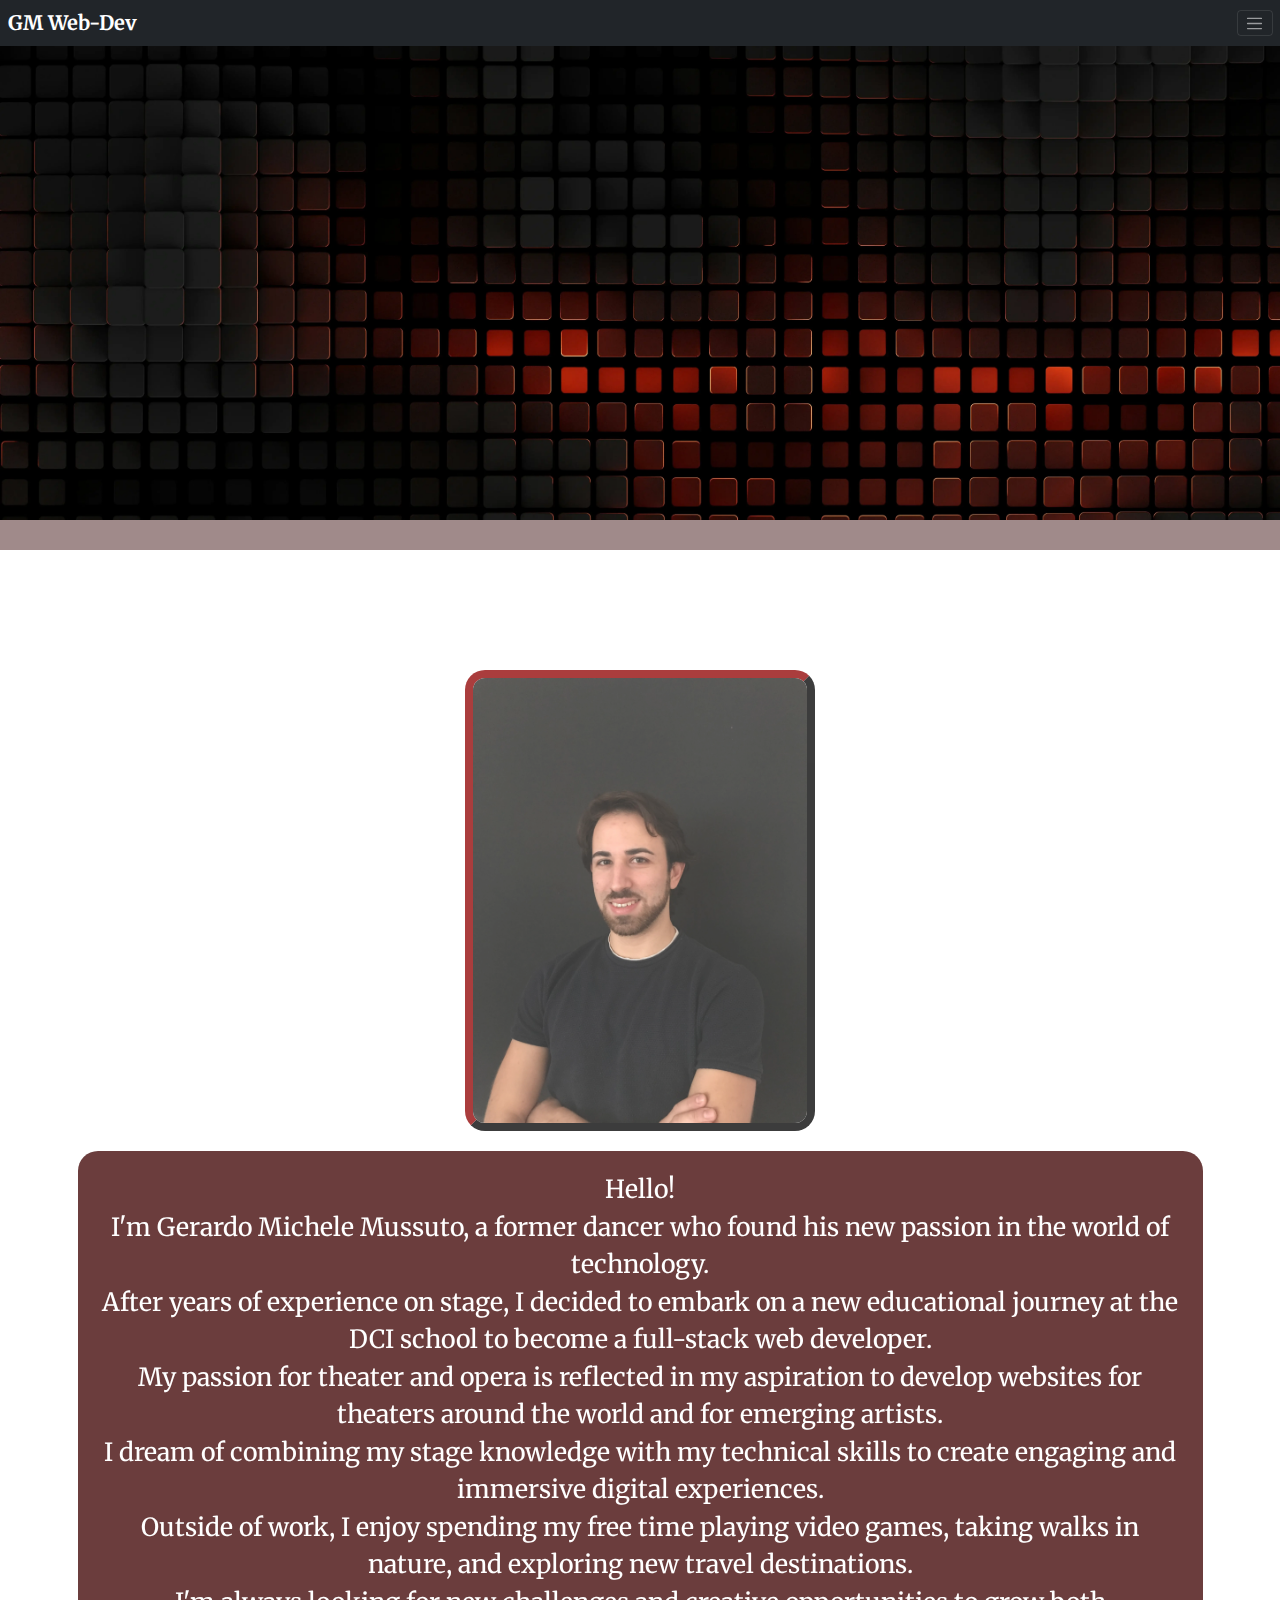
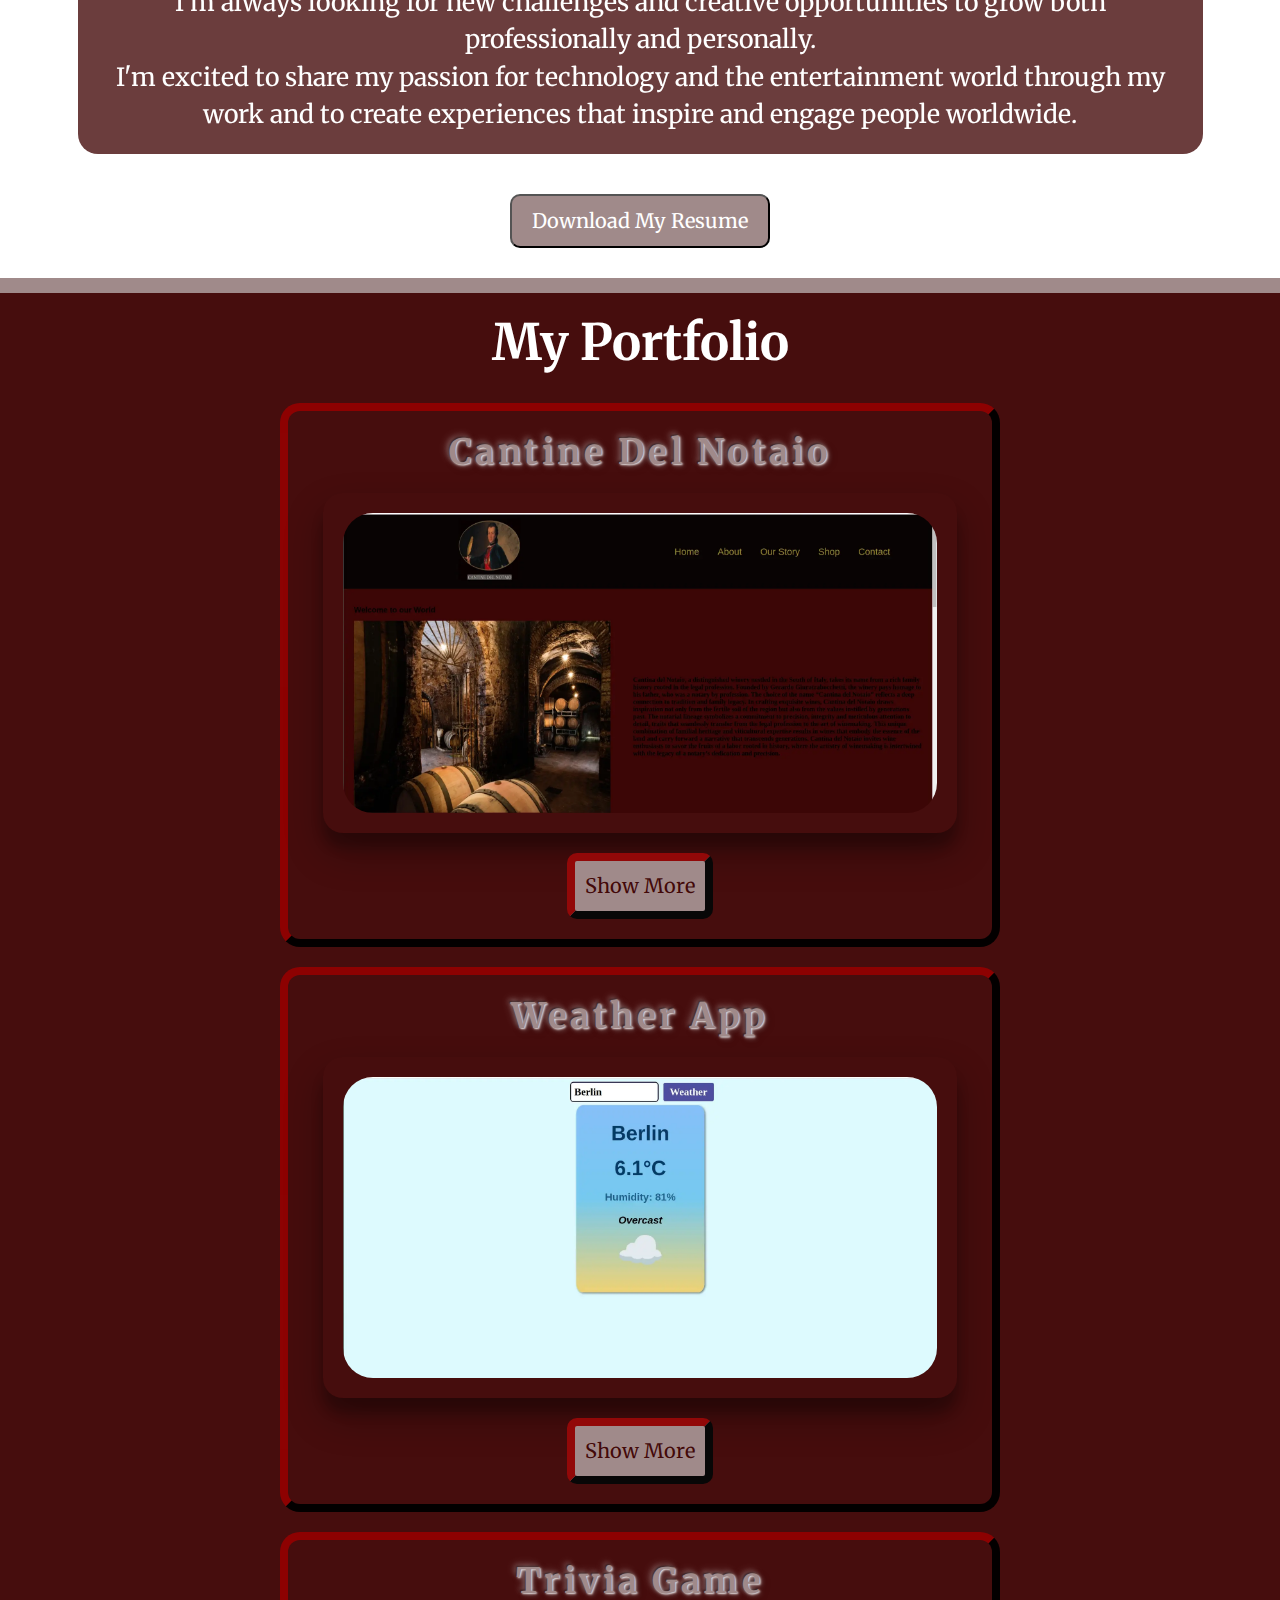
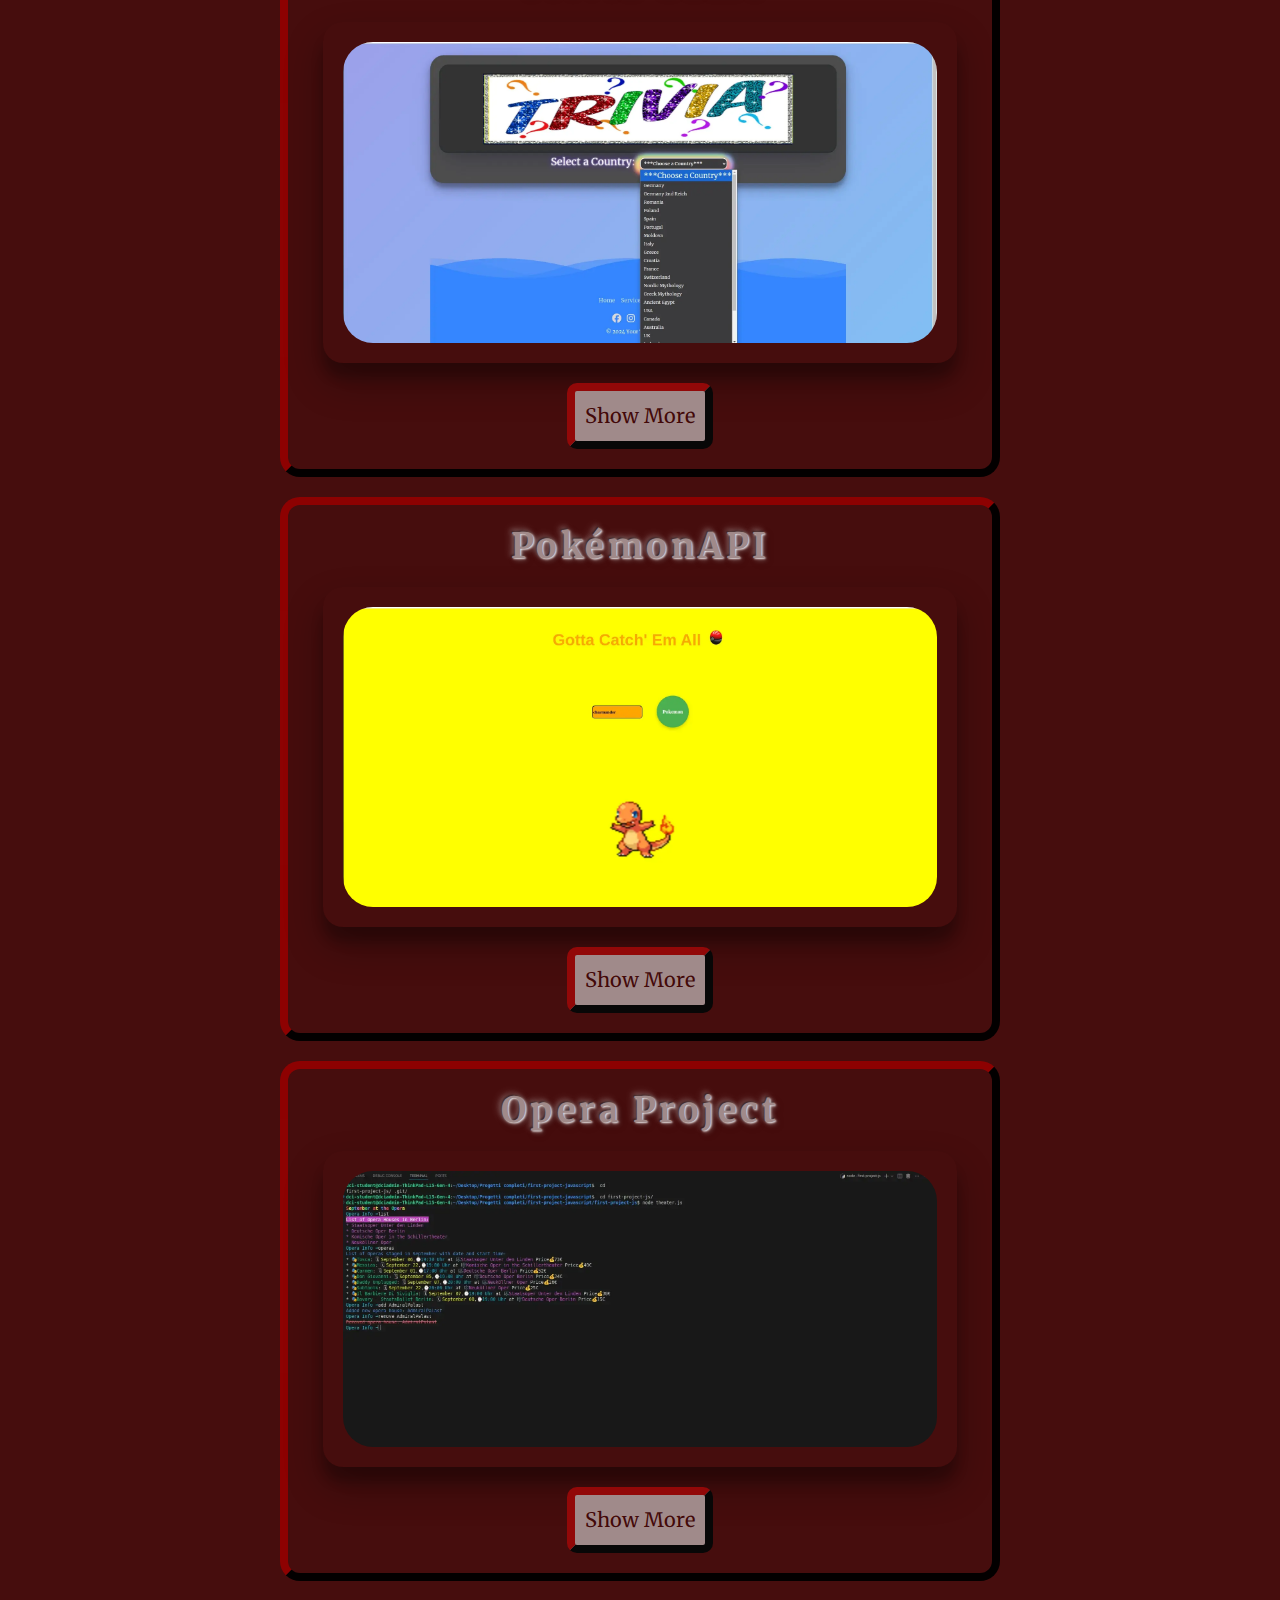
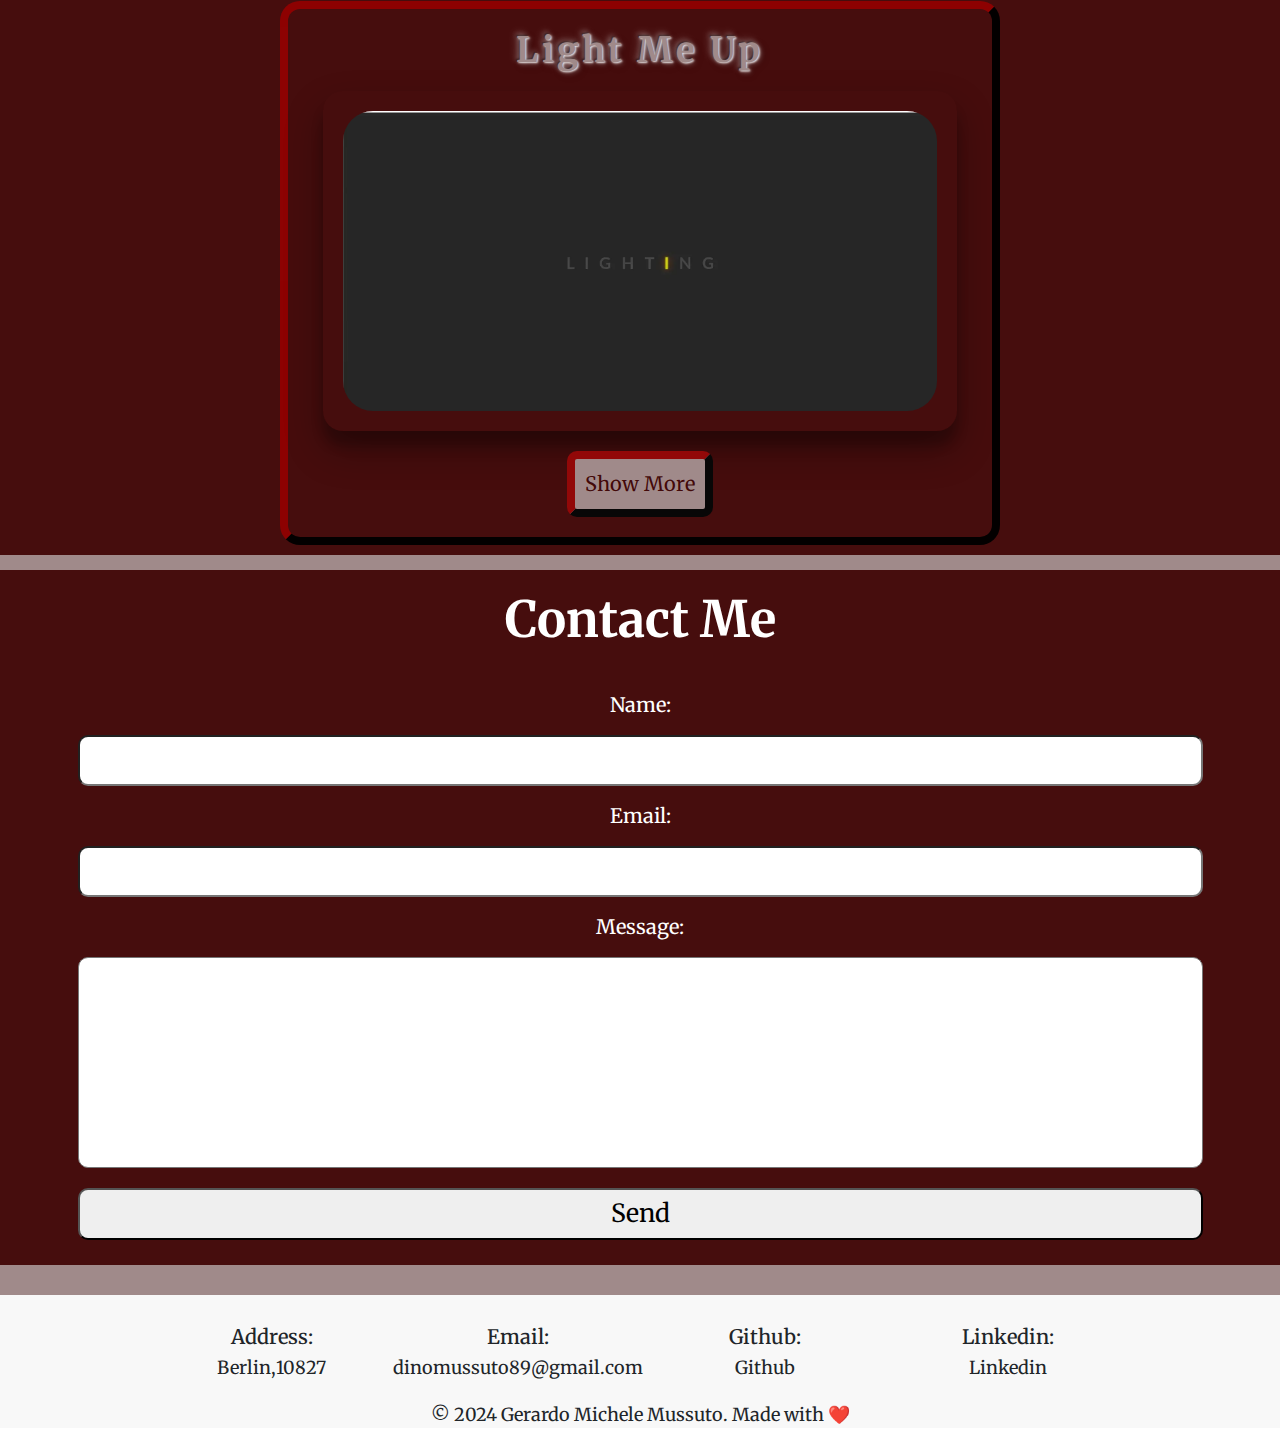
==== commit ed704c60: "some new project" ====
--- a/index.html
+++ b/index.html
@@ -192,12 +192,13 @@
               </p>
             </div>
           </div>
-          <!-- ? Change to the path and nae of your resume -->
+          <!--  resume -->
           <div class="download-resume">
             <a href="./File/Gerardo Cv.pdf" download="YourResumeName.pdf">
               <button class="download-button">Download My Resume</button>
             </a>
           </div>
+          <!--Captcha to check if you're a real person-->
           <div
             class="h-captcha"
             data-sitekey="b14cf806-38cc-4642-beea-b58cea386a26"
@@ -235,6 +236,108 @@
               </div>
             </div>
             <div class="portfolio-item">
+              <div class="h3-title"><h3>Weather App</h3></div>
+              <div class="project-img">
+                <img
+                  src="./imgPortfolio/Weather-App.webp"
+                  alt="weather app preview"
+                />
+              </div>
+              <div class="project-desc">
+                <p>
+                  This Weather App is a simple web application that allows users
+                  to check the current weather of any city by entering its name.
+                </p>
+              </div>
+              <div class="show-more">
+                <a href="https://onid89.github.io/Weather-App/" target="_blank">
+                  <button>Show More</button>
+                </a>
+              </div>
+            </div>
+            <div class="portfolio-item">
+              <div class="h3-title"><h3>Trivia Game</h3></div>
+              <div class="project-img">
+                <img
+                  src="./imgPortfolio/Trivia-game.webp"
+                  alt="images of trivia game"
+                />
+              </div>
+              <div class="project-desc">
+                <p>
+                  Welcome to the World Trivia Game, where you can test your
+                  knowledge of different countries around the globe. This fun
+                  and interactive trivia game challenges you with at least 10
+                  questions per country and includes timer, sound effects, and
+                  confetti for correct answers!
+                </p>
+              </div>
+              <div class="show-more">
+                <a href="https://onid89.github.io/Trivia-Game/" target="_blank">
+                  <button>Show More</button>
+                </a>
+              </div>
+            </div>
+            <div class="portfolio-item">
+              <div class="h3-title"><h3>PokémonAPI</h3></div>
+              <div class="project-img">
+                <img
+                  src="./imgPortfolio/pokemon-API.webp"
+                  alt="picture with the charizard pokemon"
+                />
+              </div>
+              <div class="project-desc">
+                <p>
+                  A simple web application that allows users to search for a
+                  Pokémon by name and display its image (sprite) using the
+                  PokéAPI. Users can enter a Pokémon's name and see the
+                  front-facing sprite if it is available.
+                </p>
+              </div>
+              <div class="show-more">
+                <a
+                  href="https://onid89.github.io/pokemon-fetch-data-api/"
+                  target="_blank"
+                >
+                  <button>Show More</button>
+                </a>
+              </div>
+            </div>
+            <div class="portfolio-item">
+              <div class="h3-title"><h3>Opera Project</h3></div>
+              <div class="project-img">
+                <img
+                  src="./imgPortfolio/Opera-JS-Project.webp"
+                  alt="picture from the terminal with the all function of the project"
+                />
+              </div>
+              <div class="project-desc">
+                <p>
+                  This JavaScript code was created with a passion for theater
+                  and opera. Its purpose is to provide people with a clear and
+                  simple way to discover the available shows in Berlin during a
+                  specific time of the year. In this case, September was chosen,
+                  a month rich with operatic offerings in the German capital.
+                </p>
+              </div>
+              <div class="show-more">
+                <a
+                  href="https://onid89.github.io/first-project-js/"
+                  target="_blank"
+                >
+                  <button>Show More</button>
+                </a>
+              </div>
+            </div>
+            <div class="portfolio-item">
+              <div class="h3-title"><h3>Light Me Up</h3></div>
+              <div class="project-img"><img src="./imgPortfolio/lighting.webp" alt="illuminated inscription" /></div>
+              <div class="project-desc"><p>Playing a bit with the light animation</p></div>
+              <div class="show-more">
+                <a href="./project/lightMeUp/index.html" target="_blank"> <button>Show More</button> </a>
+              </div>
+            </div>
+            <!-- <div class="portfolio-item">
               <div class="h3-title"><h3></h3></div>
               <div class="project-img"><img src="" alt="" /></div>
               <div class="project-desc"><p></p></div>
@@ -266,48 +369,8 @@
                 <a href="" target="_blank"> <button>Show More</button> </a>
               </div>
             </div>
-            <div class="portfolio-item">
-              <div class="h3-title"><h3></h3></div>
-              <div class="project-img"><img src="" alt="" /></div>
-              <div class="project-desc"><p></p></div>
-              <div class="show-more">
-                <a href="" target="_blank"> <button>Show More</button> </a>
-              </div>
-            </div>
-            <div class="portfolio-item">
-              <div class="h3-title"><h3></h3></div>
-              <div class="project-img"><img src="" alt="" /></div>
-              <div class="project-desc"><p></p></div>
-              <div class="show-more">
-                <a href="" target="_blank"> <button>Show More</button> </a>
-              </div>
-            </div>
-            <div class="portfolio-item">
-              <div class="h3-title"><h3></h3></div>
-              <div class="project-img"><img src="" alt="" /></div>
-              <div class="project-desc"><p></p></div>
-              <div class="show-more">
-                <a href="" target="_blank"> <button>Show More</button> </a>
-              </div>
-            </div>
-            <div class="portfolio-item">
-              <div class="h3-title"><h3></h3></div>
-              <div class="project-img"><img src="" alt="" /></div>
-              <div class="project-desc"><p></p></div>
-              <div class="show-more">
-                <a href="" target="_blank"> <button>Show More</button> </a>
-              </div>
-            </div>
-            <div class="portfolio-item">
-              <div class="h3-title"><h3></h3></div>
-              <div class="project-img"><img src="" alt="" /></div>
-              <div class="project-desc"><p></p></div>
-              <div class="show-more">
-                <a href="" target="_blank"> <button>Show More</button> </a>
-              </div>
-            </div>
-          </div>
-        </div>
+          </div>
+        </div> -->
       </section>
 
       <!-- * Form section-->
@@ -386,5 +449,32 @@
       integrity="sha384-YvpcrYf0tY3lHB60NNkmXc5s9fDVZLESaAA55NDzOxhy9GkcIdslK1eN7N6jIeHz"
       crossorigin="anonymous"
     ></script>
+
+    <script src="https://hcaptcha.com/1/api.js" async defer></script>
+
+    <script>
+      function onCaptchaSuccess() {
+        // Enable all links and buttons after successful CAPTCHA
+        const links = document.querySelectorAll('a, button');
+        links.forEach((link) => {
+          link.classList.remove('disabled');
+        });
+      }
+      // Disable links and buttons by default, except for the language switcher
+      document.addEventListener('DOMContentLoaded', function () {
+        const links = document.querySelectorAll('a, button');
+        links.forEach((link) => {
+          if (link.closest('header')) return;
+          // Disable other links and buttons
+          link.classList.add('disabled');
+          link.addEventListener('click', (e) => {
+            if (link.classList.contains('disabled')) {
+              e.preventDefault();
+              alert('Please verify you are human first.');
+            }
+          });
+        });
+      });
+    </script>
   </body>
 </html>
--- a/styles.css
+++ b/styles.css
@@ -75,7 +75,7 @@
   align-items: center;
   font-weight: bolder;
   justify-content: center;
-  font-size: 12rem;
+  font-size: 10rem;
   color: var(--titles-color);
   margin: 8rem 0;
 }
@@ -190,6 +190,20 @@
   background-color: var(--hover-light);
   font-weight: bolder;
 }
+
+/* Styles for H-Captcha */
+.container-captcha {
+  margin: 3rem 0;
+}
+.h-captcha iframe {
+  border: solid 0.3rem var(--titles-color);
+  margin: 3rem 1.5rem;
+  border-radius: 2rem;
+}
+.h-captcha iframe:hover {
+  border: 0.3rem var(--hover-light) outset;
+}
+
 /* * Portfolio section */
 .portfolio-section {
   background-color: var(--background-color);
@@ -272,6 +286,8 @@
 .form-section {
   background-color: var(--background-color);
   border-bottom: var(--section-border);
+  /* display: flex;
+  width: 100%; */
 }
 .form-section .form-div {
   display: flex;
@@ -354,37 +370,22 @@
 }
 
 /* * Media Queries for Smartphone Adaptation */
-/*
-@media screen and (max-width: 480px) {
-  .main-title h1 {
+
+@media screen and (max-width: 480px) and (orientation: portrait) {
+  h1 {
+    transform: scale(0.7);
+  }
+
+  .footerclass {
     display: flex;
-    font-size: 5rem;
+    flex-direction: column;
+    justify-content: center;
+    align-items: center;
   }
-  .title {
-    display: none;
+  .contact-detail {
+    width: 10rem;
   }
-  .navbar {
-    font-size: 1.5rem;
-  }
-  .container-me,
-  .info {
-    padding: 1rem;
-    margin: 1rem;
-  }
-.foto {
-  max-width: 80%;
-}
-  footer .info {
-    flex-direction: column;
-    padding: 1rem;
-  }
-  footer .info .contact-detail {
-    margin: 1rem 0;
-  }
-  footer .info .copyright {
-    margin-top: 1rem;
-  }
-} */
+}
 
 /* * Apply animation delays to each letter */
 .main-title-animated h1 span:nth-child(1) span:nth-child(1) {
